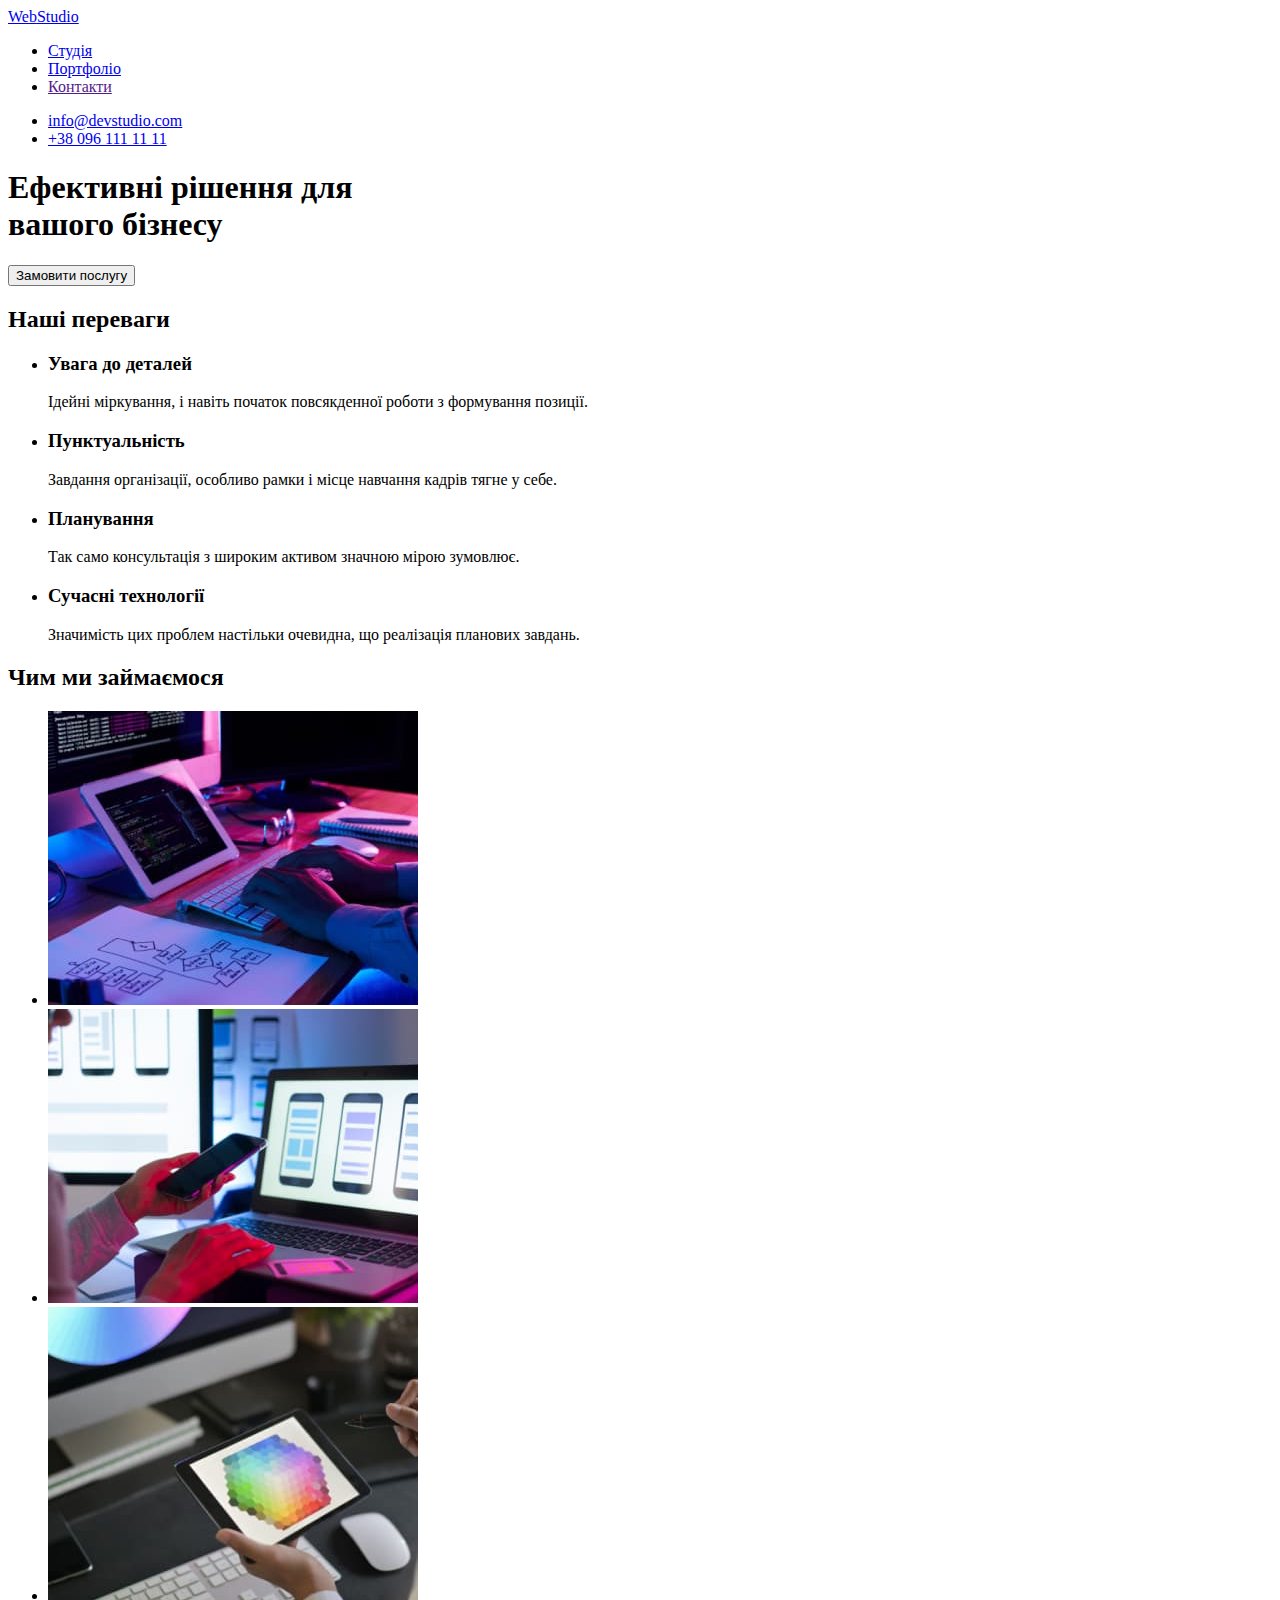
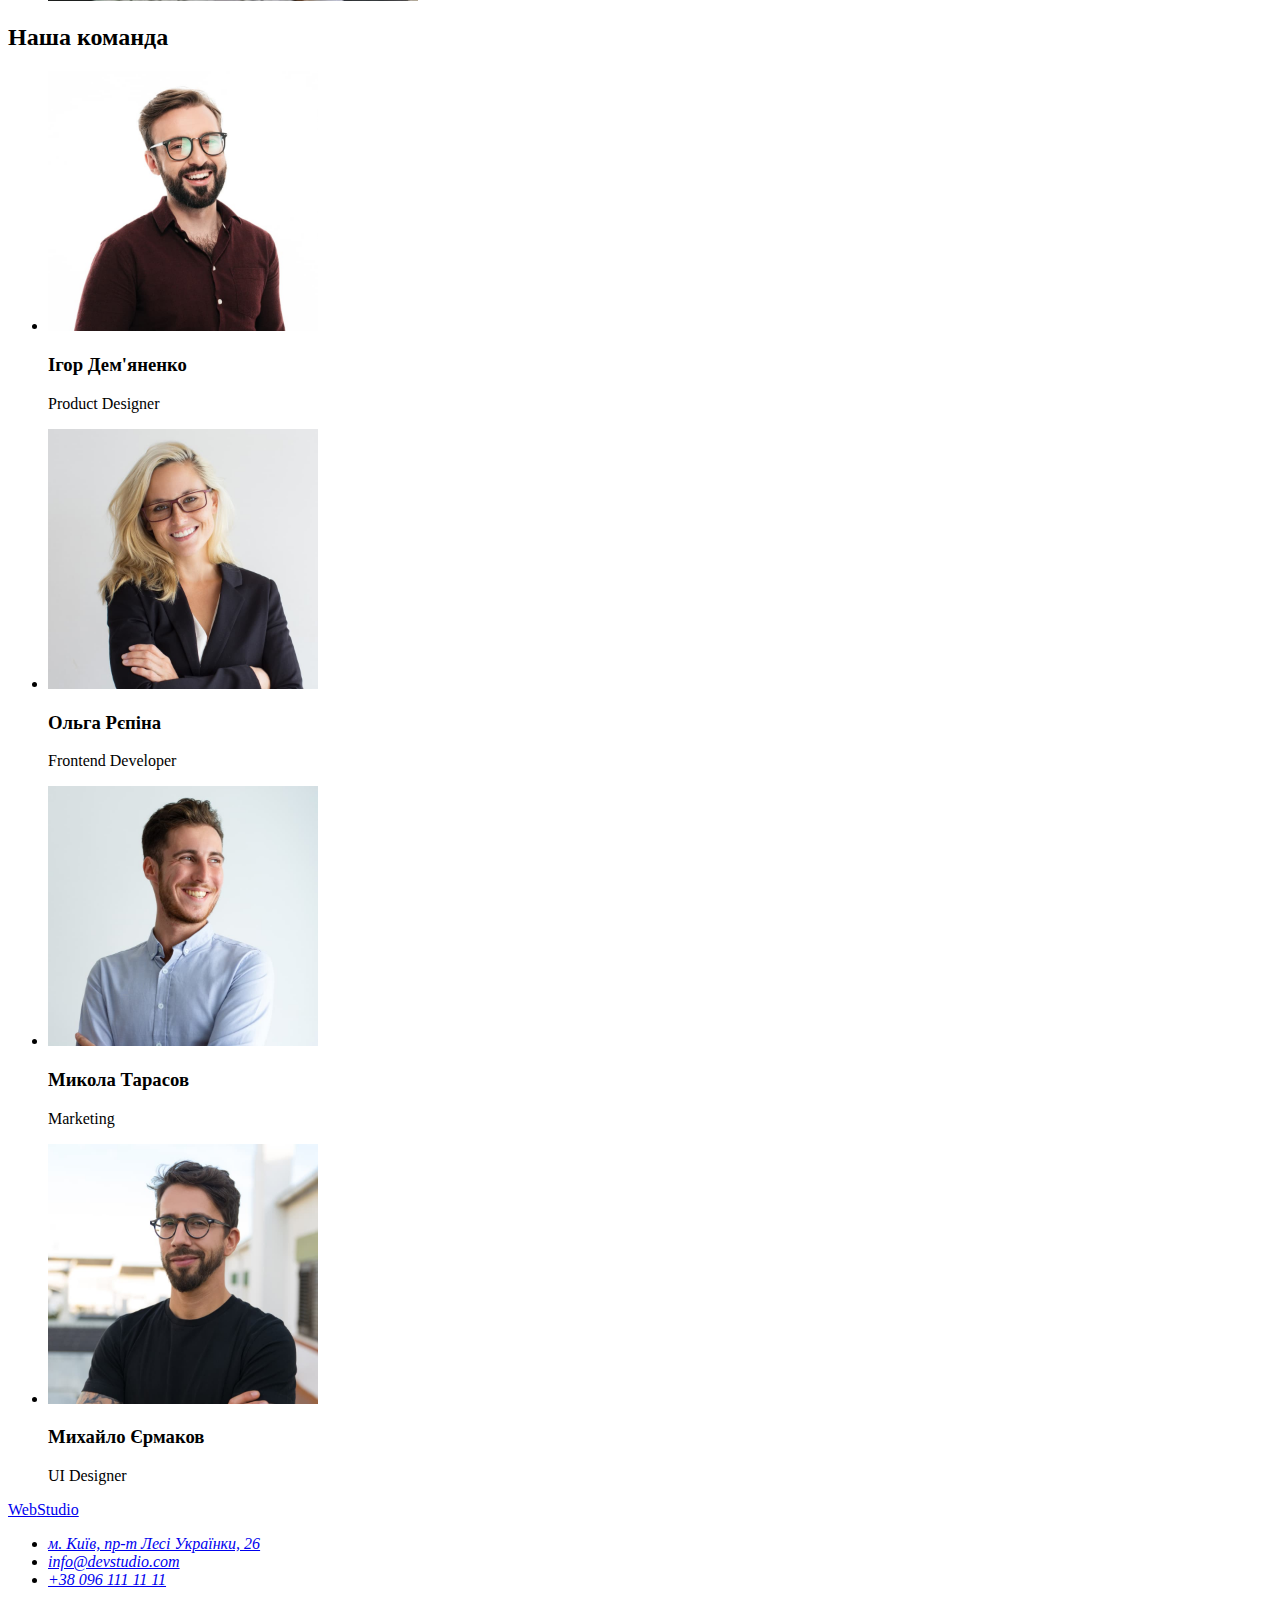
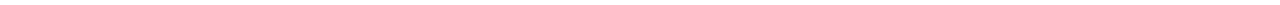
==== index.html @ 7ea52c3f "додає розмір фото, спан у логотип і виправляє коментарі" ====
<!DOCTYPE html>
<html lang="uk">
  <head>
    <meta charset="UTF-8" />
    <meta http-equiv="X-UA-Compatible" content="IE=edge" />
    <meta name="viewport" content="width=, initial-scale=1.0" />
    <title>&#13277;Вебстудія</title>
    <link rel="preconnect" href="https://fonts.googleapis.com" />
    <link rel="preconnect" href="https://fonts.gstatic.com" crossorigin />
    <link
      href="https://fonts.googleapis.com/css2?family=Raleway:wght@700&family=Roboto:wght@400;500;700;900&display=swap"
      rel="stylesheet"
    />
    <link rel="stylesheet" href="./css/styles.css" />
  </head>

  <body>
    <!----------  Шапка сайту  ---------->
    <header>
      <!----------  Навігація сайту  ---------->
      <nav>
        <a href="./index.htm"><span>Web</span>Studio</a>
        <ul>
          <li><a href="./index.html">Студія</a></li>
          <li><a href="./portfolio.html">Портфоліо</a></li>
          <li><a href="">Контакти</a></li>
        </ul>
      </nav>

      <!----------  Контактні дані  ---------->
      <ul>
        <li><a href="mailto:info@devstudio.com">info@devstudio.com</a></li>
        <li><a href="tel:+380961111111">+38 096 111 11 11</a></li>
      </ul>
    </header>

    <main>
      <!----------  Герой  ---------->
      <section>
        <h1>Ефективні рішення для<br />вашого бізнесу</h1>
        <button type="button">Замовити послугу</button>
      </section>

      <!----------  Переваги. Потім сховати заголовок h2  ---------->
      <section>
        <h2>Наші переваги</h2>
        <ul>
          <li>
            <h3>Увага до деталей</h3>
            <p>Ідейні міркування, і навіть початок повсякденної роботи з формування позиції.</p>
          </li>
          <li>
            <h3>Пунктуальність</h3>
            <p>Завдання організації, особливо рамки і місце навчання кадрів тягне у себе.</p>
          </li>
          <li>
            <h3>Планування</h3>
            <p>Так само консультація з широким активом значною мірою зумовлює.</p>
          </li>
          <li>
            <h3>Сучасні технології</h3>
            <p>Значимість цих проблем настільки очевидна, що реалізація планових завдань.</p>
          </li>
        </ul>
      </section>

      <!----------  Фото, чим займається компанія  ---------->
      <section>
        <h2>Чим ми займаємося</h2>
        <ul>
          <li>
            <img
              src="./images/box1.jpg"
              alt="Людина пише код за комп'ютером"
              width="370"
              height="294"
            />
          </li>
          <li>
            <img
              src="./images/box2.jpg"
              alt="Людина із працює за ноутбуком"
              width="370"
              height="294"
            />
          </li>
          <li>
            <img src="./images/box3.jpg" alt="Людина працює на планшеті" width="370" height="294" />
          </li>
        </ul>
      </section>

      <!----------  Інформація про співробітників  ---------->
      <section>
        <h2>Наша команда</h2>
        <ul>
          <li>
            <img src="./images/img1.jpg" alt="Співробітник 1" width="270" height="260" />
            <h3>Ігор Дем'яненко</h3>
            <p lang="en">Product Designer</p>
          </li>
          <li>
            <img src="./images/img2.jpg" alt="Співробітник 2" width="270" height="260" />
            <h3>Ольга Рєпіна</h3>
            <p lang="en">Frontend Developer</p>
          </li>
          <li>
            <img src="./images/img3.jpg" alt="Співробітник 3" width="270" height="260" />
            <h3>Микола Тарасов</h3>
            <p lang="en">Marketing</p>
          </li>
          <li>
            <img src="./images/img4.jpg" alt="Співробітник 4" width="270" height="260" />
            <h3>Михайло Єрмаков</h3>
            <p lang="en">UI Designer</p>
          </li>
        </ul>
      </section>
    </main>

    <!----------  Футер  ---------->
    <footer>
      <a href="./index.htm"><span>Web</span>Studio</a>
      <address>
        <ul>
          <li>
            <a
              href="https://goo.gl/maps/35YgeVR9TJthD9GP8"
              target="_blank"
              rel="noopener noreferrer nofollow"
              >м. Київ, пр-т Лесі Українки, 26</a
            >
          </li>
          <li><a href="mailto:info@devstudio.com">info@devstudio.com</a></li>
          <li><a href="tel:+380961111111">+38 096 111 11 11</a></li>
        </ul>
      </address>
    </footer>
  </body>
</html>
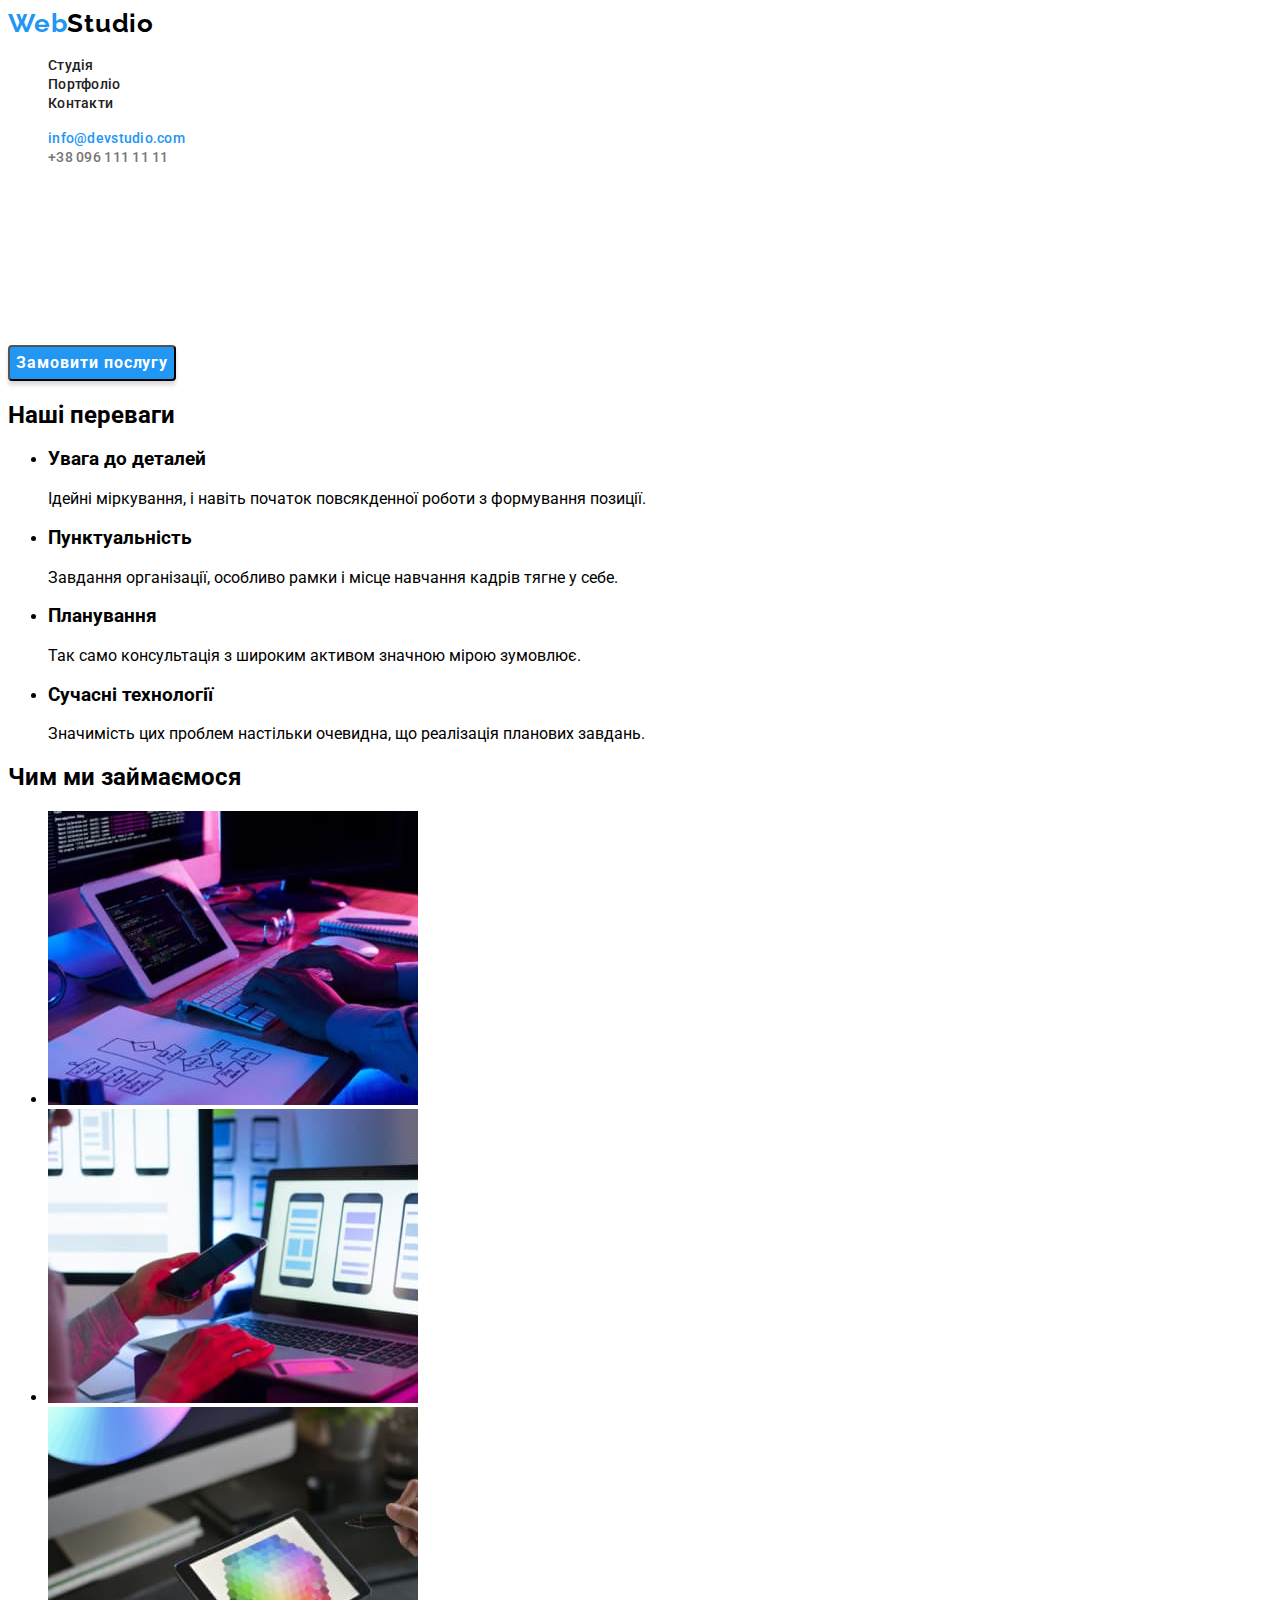
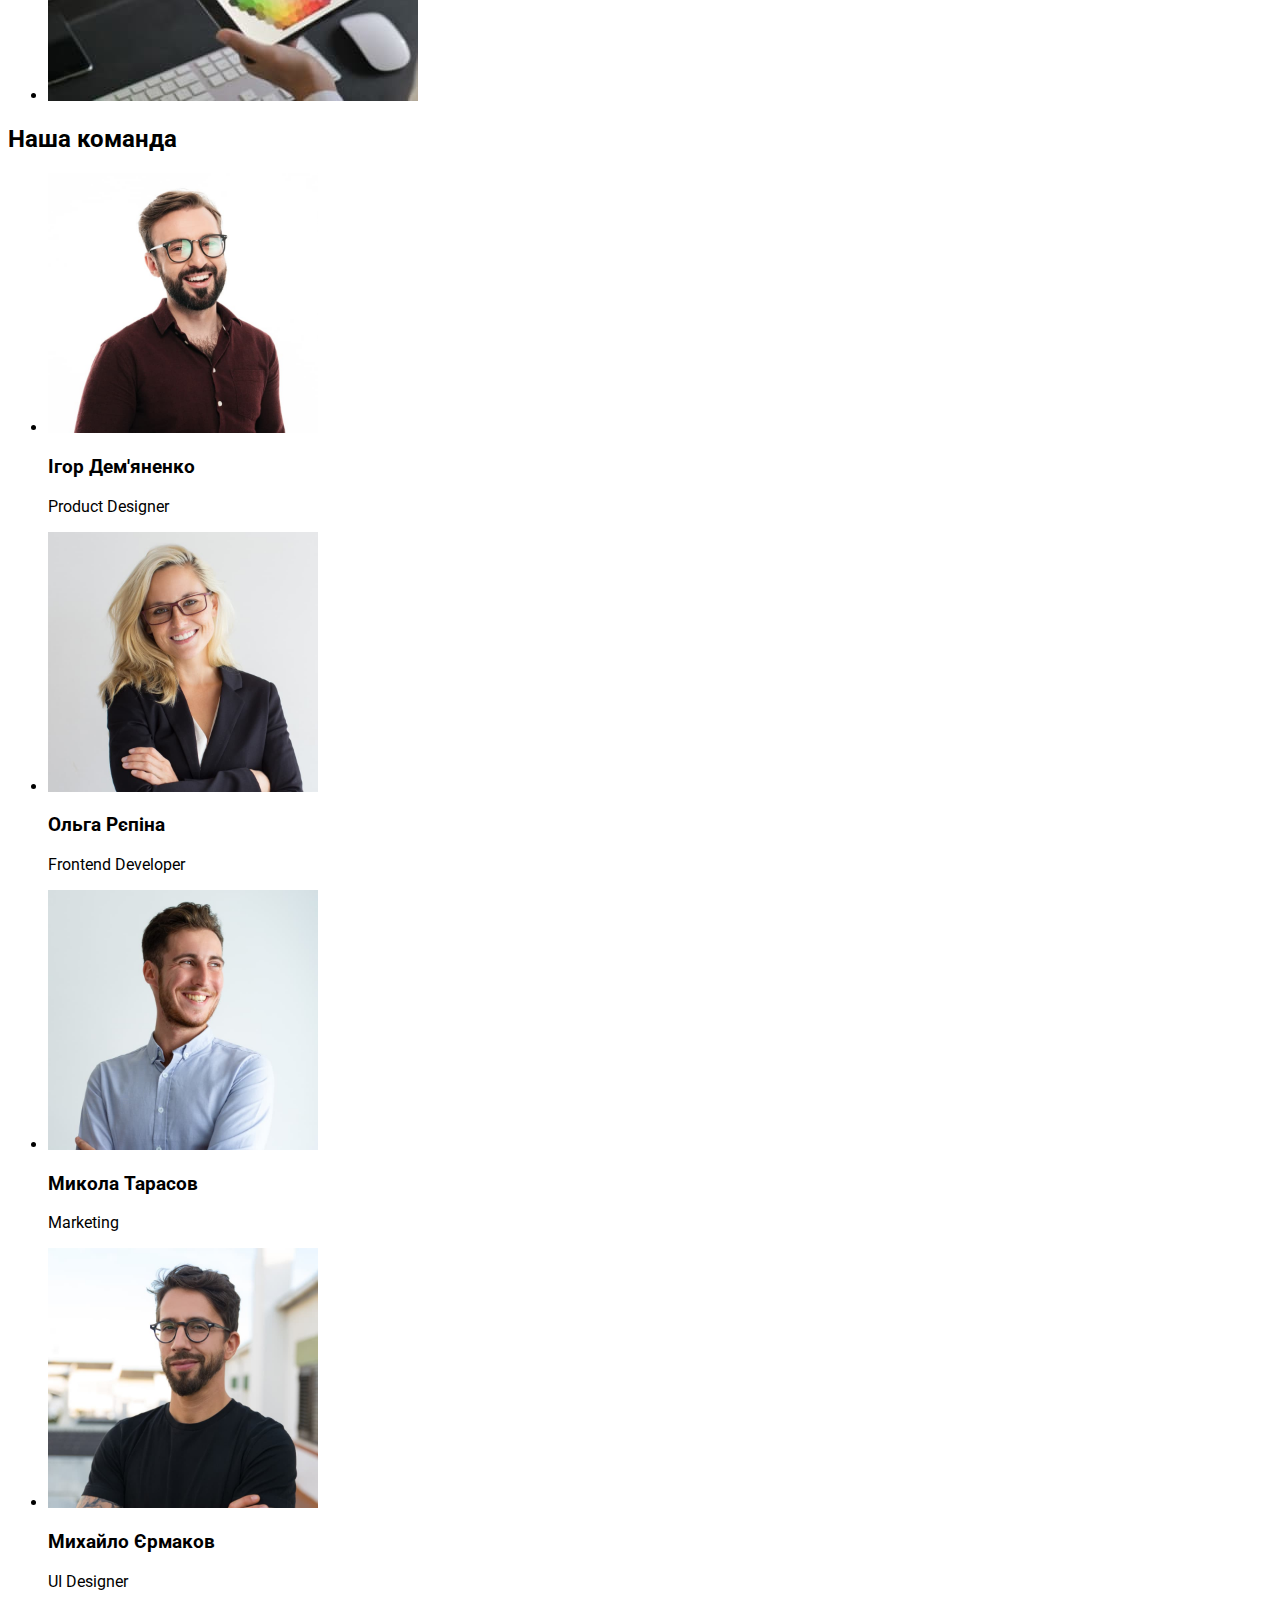
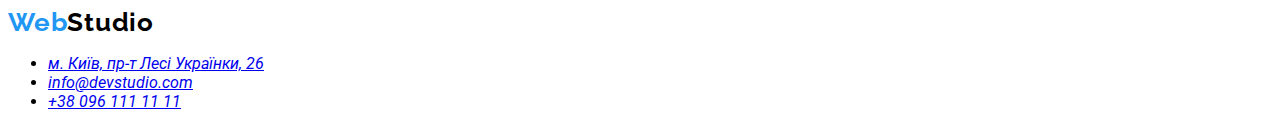
==== commit eab73648: "додає класи до html" ====
--- a/index.html
+++ b/index.html
@@ -5,136 +5,193 @@
     <meta http-equiv="X-UA-Compatible" content="IE=edge" />
     <meta name="viewport" content="width=, initial-scale=1.0" />
     <title>&#13277;Вебстудія</title>
+
     <link rel="preconnect" href="https://fonts.googleapis.com" />
     <link rel="preconnect" href="https://fonts.gstatic.com" crossorigin />
     <link
       href="https://fonts.googleapis.com/css2?family=Raleway:wght@700&family=Roboto:wght@400;500;700;900&display=swap"
       rel="stylesheet"
     />
+
     <link rel="stylesheet" href="./css/styles.css" />
   </head>
 
-  <body>
-    <!----------  Шапка сайту  ---------->
-    <header>
-      <!----------  Навігація сайту  ---------->
-      <nav>
-        <a href="./index.htm"><span>Web</span>Studio</a>
-        <ul>
-          <li><a href="./index.html">Студія</a></li>
-          <li><a href="./portfolio.html">Портфоліо</a></li>
-          <li><a href="">Контакти</a></li>
-        </ul>
-      </nav>
+<body class="site-body">
+  <!----------  Шапка сайту  ---------->
+  <header class="header">
+    <!----------  Навігація сайту  ---------->
+    <nav class="header-navigation">
+      <a class="header-logo link" href="./index.htm"
+        ><span class="header-logo-blue">Web</span>Studio</a
+      >
+      <ul class="header-list list">
+        <li class="header-item"><a class="header-link link" href="./index.html">Студія</a></li>
+        <li class="header-item">
+          <a class="header-link link" href="./portfolio.html">Портфоліо</a>
+        </li>
+        <li class="header-item"><a class="header-link link" href="">Контакти</a></li>
+      </ul>
+    </nav>
 
-      <!----------  Контактні дані  ---------->
-      <ul>
-        <li><a href="mailto:info@devstudio.com">info@devstudio.com</a></li>
-        <li><a href="tel:+380961111111">+38 096 111 11 11</a></li>
+    <!----------  Контактні дані  ---------->
+    <ul class="header-contacts list">
+      <li>
+        <a class="header-mail link" href="mailto:info@devstudio.com">info@devstudio.com</a>
+      </li>
+      <li>
+        <a class="header-tel link" href="tel:+380961111111">+38 096 111 11 11</a>
+      </li>
+    </ul>
+  </header>
+
+  <main>
+    <!----------  Герой  ---------->
+    <section class="hero">
+      <h1 class="hero-title">Ефективні рішення для<br />вашого бізнесу</h1>
+      <button class="hero-btn" type="button">Замовити послугу</button>
+    </section>
+
+    <!----------  Переваги. Потім сховати заголовок h2  ---------->
+    <section class="benefits">
+      <h2 class="benefits-title">Наші переваги</h2>
+      <ul class="benefits-list">
+        <li class="benefits-item">
+          <h3 class="benefits-item-title">Увага до деталей</h3>
+          <p class="benefits-item-after-title">
+            Ідейні міркування, і навіть початок повсякденної роботи з формування позиції.
+          </p>
+        </li>
+        <li class="benefits-item">
+          <h3 class="benefits-item-title">Пунктуальність</h3>
+          <p class="benefits-item-after-title">
+            Завдання організації, особливо рамки і місце навчання кадрів тягне у себе.
+          </p>
+        </li>
+        <li class="benefits-item">
+          <h3 class="benefits-item-title">Планування</h3>
+          <p class="benefits-item-after-title">
+            Так само консультація з широким активом значною мірою зумовлює.
+          </p>
+        </li>
+        <li class="benefits-item">
+          <h3 class="benefits-item-title">Сучасні технології</h3>
+          <p class="benefits-item-after-title">
+            Значимість цих проблем настільки очевидна, що реалізація планових завдань.
+          </p>
+        </li>
       </ul>
-    </header>
+    </section>
 
-    <main>
-      <!----------  Герой  ---------->
-      <section>
-        <h1>Ефективні рішення для<br />вашого бізнесу</h1>
-        <button type="button">Замовити послугу</button>
-      </section>
+    <!----------  Фото, чим займається компанія  ---------->
+    <section class="activity-photo">
+      <h2 class="activity-title">Чим ми займаємося</h2>
+      <ul class="activity-list">
+        <li class="activity-item">
+          <img
+            class="activity-photo-image"
+            src="./images/box1.jpg"
+            alt="Людина пише код за комп'ютером"
+            width="370"
+            height="294"
+          />
+        </li>
+        <li class="activity-item">
+          <img
+            class="activity-photo-image"
+            src="./images/box2.jpg"
+            alt="Людина із працює за ноутбуком"
+            width="370"
+            height="294"
+          />
+        </li>
+        <li class="activity-item">
+          <img
+            class="activity-photo-image"
+            src="./images/box3.jpg"
+            alt="Людина працює на планшеті"
+            width="370"
+            height="294"
+          />
+        </li>
+      </ul>
+    </section>
 
-      <!----------  Переваги. Потім сховати заголовок h2  ---------->
-      <section>
-        <h2>Наші переваги</h2>
-        <ul>
-          <li>
-            <h3>Увага до деталей</h3>
-            <p>Ідейні міркування, і навіть початок повсякденної роботи з формування позиції.</p>
-          </li>
-          <li>
-            <h3>Пунктуальність</h3>
-            <p>Завдання організації, особливо рамки і місце навчання кадрів тягне у себе.</p>
-          </li>
-          <li>
-            <h3>Планування</h3>
-            <p>Так само консультація з широким активом значною мірою зумовлює.</p>
-          </li>
-          <li>
-            <h3>Сучасні технології</h3>
-            <p>Значимість цих проблем настільки очевидна, що реалізація планових завдань.</p>
-          </li>
-        </ul>
-      </section>
+    <!----------  Інформація про співробітників  ---------->
+    <section class="employees">
+      <h2 class="employees-title">Наша команда</h2>
+      <ul class="employees-list">
+        <li class="employees-item">
+          <img
+            class="employees-photo"
+            src="./images/img1.jpg"
+            alt="Співробітник 1"
+            width="270"
+            height="260"
+          />
+          <h3 class="employees-name">Ігор Дем'яненко</h3>
+          <p class="employees-position" lang="en">Product Designer</p>
+        </li>
+        <li class="employees-item">
+          <img
+            class="employees-photo"
+            src="./images/img2.jpg"
+            alt="Співробітник 2"
+            width="270"
+            height="260"
+          />
+          <h3 class="employees-name">Ольга Рєпіна</h3>
+          <p class="employees-position" lang="en">Frontend Developer</p>
+        </li>
+        <li class="employees-item">
+          <img
+            class="employees-photo"
+            src="./images/img3.jpg"
+            alt="Співробітник 3"
+            width="270"
+            height="260"
+          />
+          <h3 class="employees-name">Микола Тарасов</h3>
+          <p class="employees-position" lang="en">Marketing</p>
+        </li>
+        <li class="employees-item">
+          <img
+            class="employees-photo"
+            src="./images/img4.jpg"
+            alt="Співробітник 4"
+            width="270"
+            height="260"
+          />
+          <h3 class="employees-name">Михайло Єрмаков</h3>
+          <p class="employees-position" lang="en">UI Designer</p>
+        </li>
+      </ul>
+    </section>
+  </main>
 
-      <!----------  Фото, чим займається компанія  ---------->
-      <section>
-        <h2>Чим ми займаємося</h2>
-        <ul>
-          <li>
-            <img
-              src="./images/box1.jpg"
-              alt="Людина пише код за комп'ютером"
-              width="370"
-              height="294"
-            />
-          </li>
-          <li>
-            <img
-              src="./images/box2.jpg"
-              alt="Людина із працює за ноутбуком"
-              width="370"
-              height="294"
-            />
-          </li>
-          <li>
-            <img src="./images/box3.jpg" alt="Людина працює на планшеті" width="370" height="294" />
-          </li>
-        </ul>
-      </section>
-
-      <!----------  Інформація про співробітників  ---------->
-      <section>
-        <h2>Наша команда</h2>
-        <ul>
-          <li>
-            <img src="./images/img1.jpg" alt="Співробітник 1" width="270" height="260" />
-            <h3>Ігор Дем'яненко</h3>
-            <p lang="en">Product Designer</p>
-          </li>
-          <li>
-            <img src="./images/img2.jpg" alt="Співробітник 2" width="270" height="260" />
-            <h3>Ольга Рєпіна</h3>
-            <p lang="en">Frontend Developer</p>
-          </li>
-          <li>
-            <img src="./images/img3.jpg" alt="Співробітник 3" width="270" height="260" />
-            <h3>Микола Тарасов</h3>
-            <p lang="en">Marketing</p>
-          </li>
-          <li>
-            <img src="./images/img4.jpg" alt="Співробітник 4" width="270" height="260" />
-            <h3>Михайло Єрмаков</h3>
-            <p lang="en">UI Designer</p>
-          </li>
-        </ul>
-      </section>
-    </main>
-
-    <!----------  Футер  ---------->
-    <footer>
-      <a href="./index.htm"><span>Web</span>Studio</a>
-      <address>
-        <ul>
-          <li>
-            <a
-              href="https://goo.gl/maps/35YgeVR9TJthD9GP8"
-              target="_blank"
-              rel="noopener noreferrer nofollow"
-              >м. Київ, пр-т Лесі Українки, 26</a
-            >
-          </li>
-          <li><a href="mailto:info@devstudio.com">info@devstudio.com</a></li>
-          <li><a href="tel:+380961111111">+38 096 111 11 11</a></li>
-        </ul>
-      </address>
-    </footer>
+  <!----------  Футер  ---------->
+  <footer class="footer">
+    <a class="header-logo link" href="./index.htm"
+      ><span class="header-logo-blue">Web</span>Studio</a
+    >
+    <address class="address">
+      <ul class="address-list">
+        <li class="address-item">
+          <a
+            class="address-location"
+            href="https://goo.gl/maps/35YgeVR9TJthD9GP8"
+            target="_blank"
+            rel="noopener noreferrer nofollow"
+            >м. Київ, пр-т Лесі Українки, 26</a
+          >
+        </li>
+        <li class="address-item">
+          <a class="footer-mail-link" href="mailto:info@devstudio.com">info@devstudio.com</a>
+        </li>
+        <li class="address-item">
+          <a class="footer-tel-link" href="tel:+380961111111">+38 096 111 11 11</a>
+        </li>
+      </ul>
+    </address>
+  </footer>
   </body>
 </html>
--- a/css/styles.css
+++ b/css/styles.css
@@ -0,0 +1,88 @@
+body {
+  font-family: 'Roboto', sans-serif;
+  background-color: #ffffff;
+}
+
+/*Прибирає крапки в li*/
+.list {
+  list-style: none;
+}
+
+/*Прибирає підкреслення посилань*/
+.link {
+  text-decoration: none;
+}
+
+/* ------------ HEADER ------------  */
+
+.header {
+  background-color: #ffffff;
+}
+
+.header-logo {
+  font-family: 'Raleway';
+  font-style: normal;
+  font-weight: 700;
+  font-size: 26px;
+  line-height: 1.19;
+  letter-spacing: 0.03em;
+  color: #000000;
+}
+
+.header-logo-blue {
+  color: #2196f3;
+}
+
+.header-link {
+  font-weight: 500;
+  font-size: 14px;
+  line-height: 1.14;
+  letter-spacing: 0.02em;
+  color: #212121;
+}
+
+.header-mail {
+  font-weight: 500;
+  font-size: 14px;
+  line-height: 1.14;
+  letter-spacing: 0.02em;
+  color: #2196f3;
+}
+
+.header-tel {
+  font-weight: 500;
+  font-size: 14px;
+  line-height: 1.14;
+  letter-spacing: 0.02em;
+  color: #757575;
+}
+
+/* ------------ HERO ------------  */
+
+.hero {
+}
+
+.hero-title {
+  font-weight: 900;
+  font-size: 44px;
+  line-height: 1.36;
+  text-align: center;
+  letter-spacing: 0.06em;
+  text-transform: uppercase;
+  color: #ffffff;
+}
+
+.hero-btn {
+  font-family: inherit;
+  font-weight: 700;
+  font-size: 16px;
+  line-height: 1.88;
+  display: flex;
+  align-items: center;
+  text-align: center;
+  letter-spacing: 0.06em;
+  color: #ffffff;
+  background: #2196f3;
+  box-shadow: 0px 4px 4px rgba(0, 0, 0, 0.15);
+  border-radius: 4px;
+}
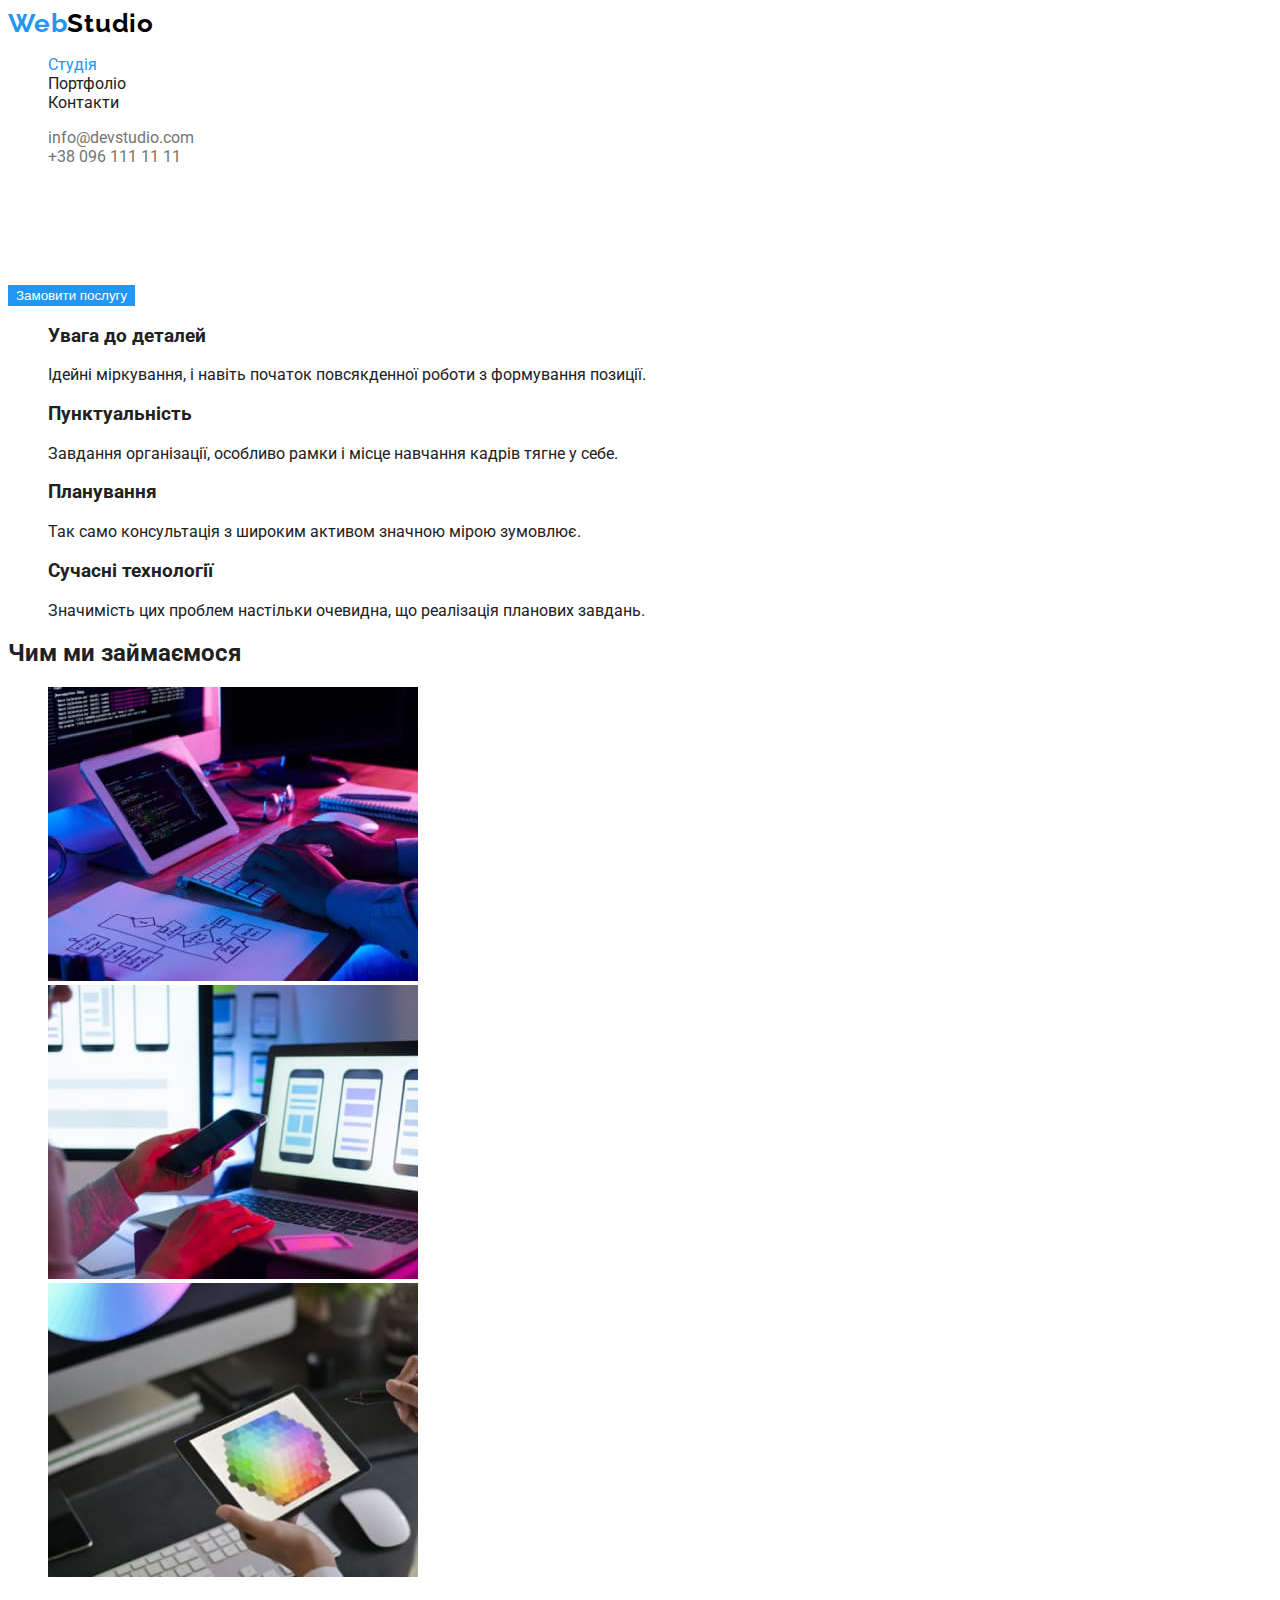
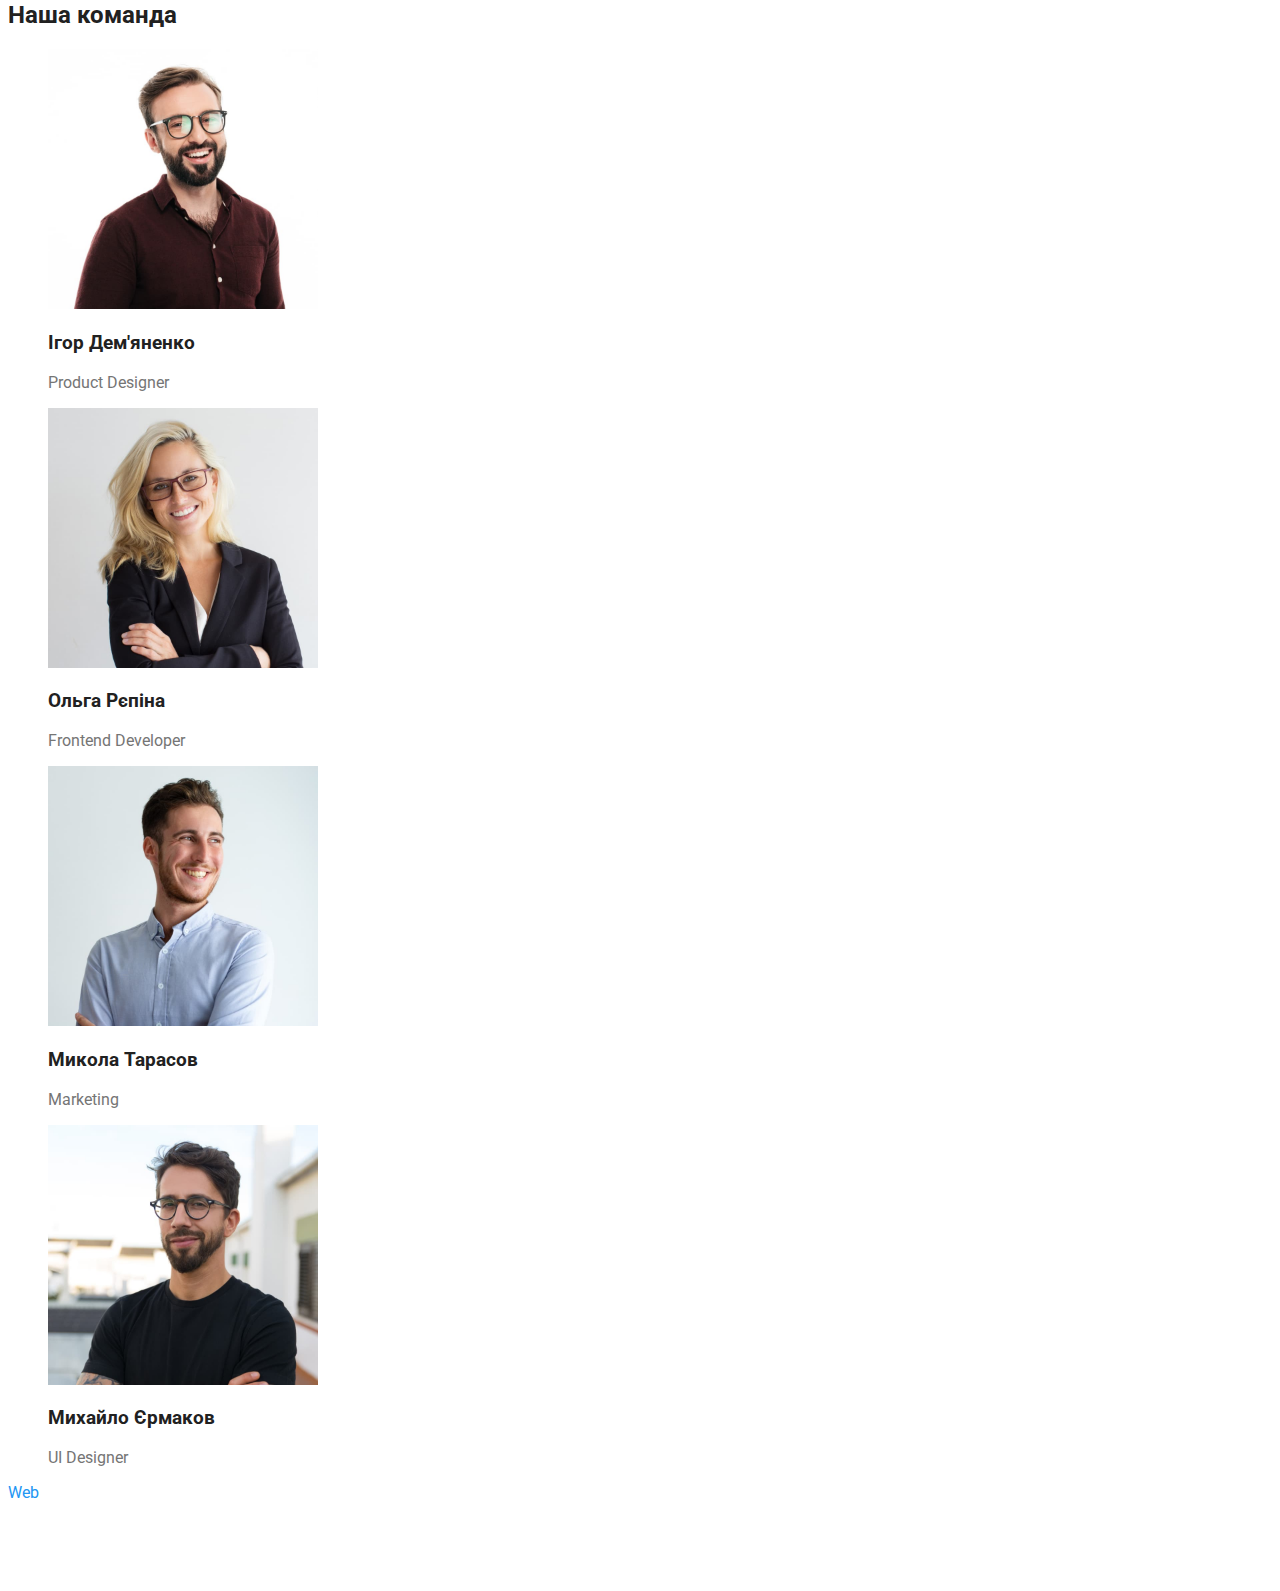
==== commit 60f7b2f4: "додає оформлення кольору" ====
--- a/index.html
+++ b/index.html
@@ -9,189 +9,157 @@
     <link rel="preconnect" href="https://fonts.googleapis.com" />
     <link rel="preconnect" href="https://fonts.gstatic.com" crossorigin />
     <link
-      href="https://fonts.googleapis.com/css2?family=Raleway:wght@700&family=Roboto:wght@400;500;700;900&display=swap"
+      href="https://fonts.googleapis.com/css2?family=Oleo+Script&family=Raleway:wght@700&family=Roboto:wght@400;500;700;900&display=swap"
       rel="stylesheet"
     />
 
     <link rel="stylesheet" href="./css/styles.css" />
   </head>
 
-<body class="site-body">
-  <!----------  Шапка сайту  ---------->
-  <header class="header">
-    <!----------  Навігація сайту  ---------->
-    <nav class="header-navigation">
-      <a class="header-logo link" href="./index.htm"
-        ><span class="header-logo-blue">Web</span>Studio</a
-      >
-      <ul class="header-list list">
-        <li class="header-item"><a class="header-link link" href="./index.html">Студія</a></li>
-        <li class="header-item">
-          <a class="header-link link" href="./portfolio.html">Портфоліо</a>
+  <body class="site-body">
+    <!----------  Шапка сайту  ---------->
+    <header class="header">
+      <!----------  Навігація сайту  ---------->
+      <nav class="header-navigation">
+        <a class="header-logo link" href="./index.html"
+          ><span class="logo-accent">Web</span>Studio</a
+        >
+        <ul class="header-list list">
+          <li><a class="header-link link current" href="./index.html">Студія</a></li>
+          <li>
+            <a class="header-link link" href="./portfolio.html">Портфоліо</a>
+          </li>
+          <li><a class="header-link link" href="">Контакти</a></li>
+        </ul>
+      </nav>
+
+      <!----------  Контактні дані  ---------->
+      <ul class="list">
+        <li class="contact-list">
+          <a class="header-mail link" href="mailto:info@devstudio.com">info@devstudio.com</a>
         </li>
-        <li class="header-item"><a class="header-link link" href="">Контакти</a></li>
-      </ul>
-    </nav>
-
-    <!----------  Контактні дані  ---------->
-    <ul class="header-contacts list">
-      <li>
-        <a class="header-mail link" href="mailto:info@devstudio.com">info@devstudio.com</a>
-      </li>
-      <li>
-        <a class="header-tel link" href="tel:+380961111111">+38 096 111 11 11</a>
-      </li>
-    </ul>
-  </header>
-
-  <main>
-    <!----------  Герой  ---------->
-    <section class="hero">
-      <h1 class="hero-title">Ефективні рішення для<br />вашого бізнесу</h1>
-      <button class="hero-btn" type="button">Замовити послугу</button>
-    </section>
-
-    <!----------  Переваги. Потім сховати заголовок h2  ---------->
-    <section class="benefits">
-      <h2 class="benefits-title">Наші переваги</h2>
-      <ul class="benefits-list">
-        <li class="benefits-item">
-          <h3 class="benefits-item-title">Увага до деталей</h3>
-          <p class="benefits-item-after-title">
-            Ідейні міркування, і навіть початок повсякденної роботи з формування позиції.
-          </p>
-        </li>
-        <li class="benefits-item">
-          <h3 class="benefits-item-title">Пунктуальність</h3>
-          <p class="benefits-item-after-title">
-            Завдання організації, особливо рамки і місце навчання кадрів тягне у себе.
-          </p>
-        </li>
-        <li class="benefits-item">
-          <h3 class="benefits-item-title">Планування</h3>
-          <p class="benefits-item-after-title">
-            Так само консультація з широким активом значною мірою зумовлює.
-          </p>
-        </li>
-        <li class="benefits-item">
-          <h3 class="benefits-item-title">Сучасні технології</h3>
-          <p class="benefits-item-after-title">
-            Значимість цих проблем настільки очевидна, що реалізація планових завдань.
-          </p>
+        <li class="contact-list">
+          <a class="header-tel link" href="tel:+380961111111">+38 096 111 11 11</a>
         </li>
       </ul>
-    </section>
+    </header>
 
-    <!----------  Фото, чим займається компанія  ---------->
-    <section class="activity-photo">
-      <h2 class="activity-title">Чим ми займаємося</h2>
-      <ul class="activity-list">
-        <li class="activity-item">
-          <img
-            class="activity-photo-image"
-            src="./images/box1.jpg"
-            alt="Людина пише код за комп'ютером"
-            width="370"
-            height="294"
-          />
-        </li>
-        <li class="activity-item">
-          <img
-            class="activity-photo-image"
-            src="./images/box2.jpg"
-            alt="Людина із працює за ноутбуком"
-            width="370"
-            height="294"
-          />
-        </li>
-        <li class="activity-item">
-          <img
-            class="activity-photo-image"
-            src="./images/box3.jpg"
-            alt="Людина працює на планшеті"
-            width="370"
-            height="294"
-          />
-        </li>
-      </ul>
-    </section>
+    <main>
+      <!----------  Герой  ---------->
+      <section class="hero">
+        <h1 class="hero-title">Ефективні рішення для<br />вашого бізнесу</h1>
+        <button class="button" type="button">Замовити послугу</button>
+      </section>
 
-    <!----------  Інформація про співробітників  ---------->
-    <section class="employees">
-      <h2 class="employees-title">Наша команда</h2>
-      <ul class="employees-list">
-        <li class="employees-item">
-          <img
-            class="employees-photo"
-            src="./images/img1.jpg"
-            alt="Співробітник 1"
-            width="270"
-            height="260"
-          />
-          <h3 class="employees-name">Ігор Дем'яненко</h3>
-          <p class="employees-position" lang="en">Product Designer</p>
-        </li>
-        <li class="employees-item">
-          <img
-            class="employees-photo"
-            src="./images/img2.jpg"
-            alt="Співробітник 2"
-            width="270"
-            height="260"
-          />
-          <h3 class="employees-name">Ольга Рєпіна</h3>
-          <p class="employees-position" lang="en">Frontend Developer</p>
-        </li>
-        <li class="employees-item">
-          <img
-            class="employees-photo"
-            src="./images/img3.jpg"
-            alt="Співробітник 3"
-            width="270"
-            height="260"
-          />
-          <h3 class="employees-name">Микола Тарасов</h3>
-          <p class="employees-position" lang="en">Marketing</p>
-        </li>
-        <li class="employees-item">
-          <img
-            class="employees-photo"
-            src="./images/img4.jpg"
-            alt="Співробітник 4"
-            width="270"
-            height="260"
-          />
-          <h3 class="employees-name">Михайло Єрмаков</h3>
-          <p class="employees-position" lang="en">UI Designer</p>
-        </li>
-      </ul>
-    </section>
-  </main>
+      <!----------  Переваги. Потім сховати заголовок h2  ---------->
+      <section class="section">
+        <h2 class="section-title visually-hidden">Наші переваги</h2>
+        <ul class="benefits-list list">
+          <li>
+            <h3 class="benefits-title">Увага до деталей</h3>
+            <p class="benefits-item-after-title">
+              Ідейні міркування, і навіть початок повсякденної роботи з формування позиції.
+            </p>
+          </li>
+          <li>
+            <h3 class="benefits-title">Пунктуальність</h3>
+            <p class="benefits-item-after-title">
+              Завдання організації, особливо рамки і місце навчання кадрів тягне у себе.
+            </p>
+          </li>
+          <li>
+            <h3 class="benefits-title">Планування</h3>
+            <p class="benefits-item-after-title">
+              Так само консультація з широким активом значною мірою зумовлює.
+            </p>
+          </li>
+          <li>
+            <h3 class="benefits-title">Сучасні технології</h3>
+            <p class="benefits-item-after-title">
+              Значимість цих проблем настільки очевидна, що реалізація планових завдань.
+            </p>
+          </li>
+        </ul>
+      </section>
 
-  <!----------  Футер  ---------->
-  <footer class="footer">
-    <a class="header-logo link" href="./index.htm"
-      ><span class="header-logo-blue">Web</span>Studio</a
-    >
-    <address class="address">
-      <ul class="address-list">
-        <li class="address-item">
-          <a
-            class="address-location"
-            href="https://goo.gl/maps/35YgeVR9TJthD9GP8"
-            target="_blank"
-            rel="noopener noreferrer nofollow"
-            >м. Київ, пр-т Лесі Українки, 26</a
-          >
-        </li>
-        <li class="address-item">
-          <a class="footer-mail-link" href="mailto:info@devstudio.com">info@devstudio.com</a>
-        </li>
-        <li class="address-item">
-          <a class="footer-tel-link" href="tel:+380961111111">+38 096 111 11 11</a>
-        </li>
-      </ul>
-    </address>
-  </footer>
+      <!----------  Фото, чим займається компанія  ---------->
+      <section class="section">
+        <h2 class="section-title">Чим ми займаємося</h2>
+        <ul class="list">
+          <li>
+            <img
+              src="./images/box1.jpg"
+              alt="Людина пише код за комп'ютером"
+              width="370"
+              height="294"
+            />
+          </li>
+          <li>
+            <img
+              src="./images/box2.jpg"
+              alt="Людина із працює за ноутбуком"
+              width="370"
+              height="294"
+            />
+          </li>
+          <li>
+            <img src="./images/box3.jpg" alt="Людина працює на планшеті" width="370" height="294" />
+          </li>
+        </ul>
+      </section>
+
+      <!----------  Інформація про співробітників  ---------->
+      <section class="section">
+        <h2 class="section-title">Наша команда</h2>
+        <ul class="list">
+          <li>
+            <img src="./images/img1.jpg" alt="Співробітник 1" width="270" height="260" />
+            <h3 class="employees-name">Ігор Дем'яненко</h3>
+            <p class="specification" lang="en">Product Designer</p>
+          </li>
+          <li>
+            <img src="./images/img2.jpg" alt="Співробітник 2" width="270" height="260" />
+            <h3 class="employees-name">Ольга Рєпіна</h3>
+            <p class="specification" lang="en">Frontend Developer</p>
+          </li>
+          <li>
+            <img src="./images/img3.jpg" alt="Співробітник 3" width="270" height="260" />
+            <h3 class="employees-name">Микола Тарасов</h3>
+            <p class="specification" lang="en">Marketing</p>
+          </li>
+          <li>
+            <img src="./images/img4.jpg" alt="Співробітник 4" width="270" height="260" />
+            <h3 class="employees-name">Михайло Єрмаков</h3>
+            <p class="specification" lang="en">UI Designer</p>
+          </li>
+        </ul>
+      </section>
+    </main>
+
+    <!----------  Футер  ---------->
+    <footer class="footer">
+      <a class="header-logo-white link" href="./index.htm"
+        ><span class="logo-accent">Web</span>Studio</a
+      >
+      <address class="address">
+        <ul class="address-list list">
+          <li>
+            <a
+              class="address-location link"
+              href="https://goo.gl/maps/35YgeVR9TJthD9GP8"
+              target="_blank"
+              rel="noopener noreferrer nofollow"
+              >м. Київ, пр-т Лесі Українки, 26</a
+            >
+          </li>
+          <li>
+            <a class="footer-mail link" href="mailto:info@devstudio.com">info@devstudio.com</a>
+          </li>
+          <li>
+            <a class="footer-tel link" href="tel:+380961111111">+38 096 111 11 11</a>
+          </li>
+        </ul>
+      </address>
+    </footer>
   </body>
 </html>
--- a/css/styles.css
+++ b/css/styles.css
@@ -1,6 +1,20 @@
-body {
+/* білий color: #FFFFFF; */
+/* фон герою background: #2F303A; */
+/* фон наша команда background: #F5F4FA; */
+
+:root {
+  --primary-text-color: #757575;
+  --title-text-color: #212121;
+  --accent-color: #2196f3;
+  --secondary-accent-color: #ffffff;
+  --hero-bg-color:#2F303A;
+  --secondary-bg-color: #F5F4FA;
+}
+
+.site-body {
   font-family: 'Roboto', sans-serif;
-  background-color: #ffffff;
+  background-color: var(--secondary-accent-color);
+  color: var(--title-text-color);
 }
 
 /*Прибирає крапки в li*/
@@ -13,10 +27,10 @@
   text-decoration: none;
 }
 
-/* ------------ HEADER ------------  */
+/* ------------ Хедер ------------  */
 
 .header {
-  background-color: #ffffff;
+  background-color: inherit;
 }
 
 .header-logo {
@@ -29,11 +43,120 @@
   color: #000000;
 }
 
-.header-logo-blue {
-  color: #2196f3;
+.logo-accent {
+  color: var(--accent-color);
 }
 
-.header-link {
+.header-logo:hover,
+.header-logo:focus {
+  color: var(--accent-color);
+}
+
+.header-list .header-link.current {
+  color: var(--accent-color)
+}
+
+.header-list .header-link {
+  color: var(--title-text-color);
+}
+
+
+.header-list .header-link:hover,
+.header-list .header-link:focus {
+  color: var(--accent-color);
+}
+
+.contact-list .header-mail,
+.header-tel {
+  color: var(--primary-text-color);
+}
+
+.contact-list .header-mail:hover,
+.contact-list .header-mail:focus,
+.contact-list .header-tel:hover,
+.contact-list .header-tel:focus {
+  color: var(--accent-color);
+}
+
+/* ------------ Герой ------------  */
+
+.hero-title {
+  color: var(--secondary-accent-color);
+}
+
+.button {
+  color: var(--secondary-accent-color);
+  background-color: var(--accent-color);
+  border-color: transparent;
+}
+
+/* ------------ Секція ------------  */
+
+.section-title {
+  color: var(--title-text-color);
+}
+
+/* ------------ Переваги ------------  */
+
+.benefits-list .benefits-title .employees-name .work {
+  color: var(--title-text-color);
+}
+
+.visually-hidden {
+  position: absolute;
+  white-space: nowrap;
+  width: 1px;
+  height: 1px;
+  overflow: hidden;
+  border: 0;
+  padding: 0;
+  clip: rect(0 0 0 0);
+  clip-path: inset(50%);
+  margin: -1px;
+}
+
+/* ----------Співробітники---------- */
+.specification {
+  color: var(--primary-text-color);
+}
+
+/* ----------Портфоліо----------*/
+
+.button.primary {
+color: var(--title-text-color);
+background-color: var(--secondary-bg-color);
+border-color: transparent;
+}
+
+.button.primary:hover,
+.button.primary:focus {
+  color: var(--secondary-accent-color);
+  background-color: var(--accent-color);
+}
+
+
+
+/* ----------Футер---------- */
+
+.header-logo-white {
+  color: var(--secondary-accent-color);
+}
+
+.address-list a {
+  color: var(--secondary-accent-color);
+}
+
+.address-list .address-location:hover,
+.address-list .address-location:focus,
+.address-list .footer-mail:hover,
+.address-list .footer-mail:focus,
+.address-list .footer-tel:hover,
+.address-list .footer-tel:focus {
+  color: var(--accent-color);
+  background-color: var(--hero-bg-color);
+}
+
+/* .header-link {
   font-weight: 500;
   font-size: 14px;
   line-height: 1.14;
@@ -55,14 +178,15 @@
   line-height: 1.14;
   letter-spacing: 0.02em;
   color: #757575;
-}
+} */
 
 /* ------------ HERO ------------  */
 
-.hero {
-}
+/* .hero {
+  background: #2f303a;
+} */
 
-.hero-title {
+/* .hero-title {
   font-weight: 900;
   font-size: 44px;
   line-height: 1.36;
@@ -72,17 +196,3 @@
   color: #ffffff;
 }
 
-.hero-btn {
-  font-family: inherit;
-  font-weight: 700;
-  font-size: 16px;
-  line-height: 1.88;
-  display: flex;
-  align-items: center;
-  text-align: center;
-  letter-spacing: 0.06em;
-  color: #ffffff;
-  background: #2196f3;
-  box-shadow: 0px 4px 4px rgba(0, 0, 0, 0.15);
-  border-radius: 4px;
-}
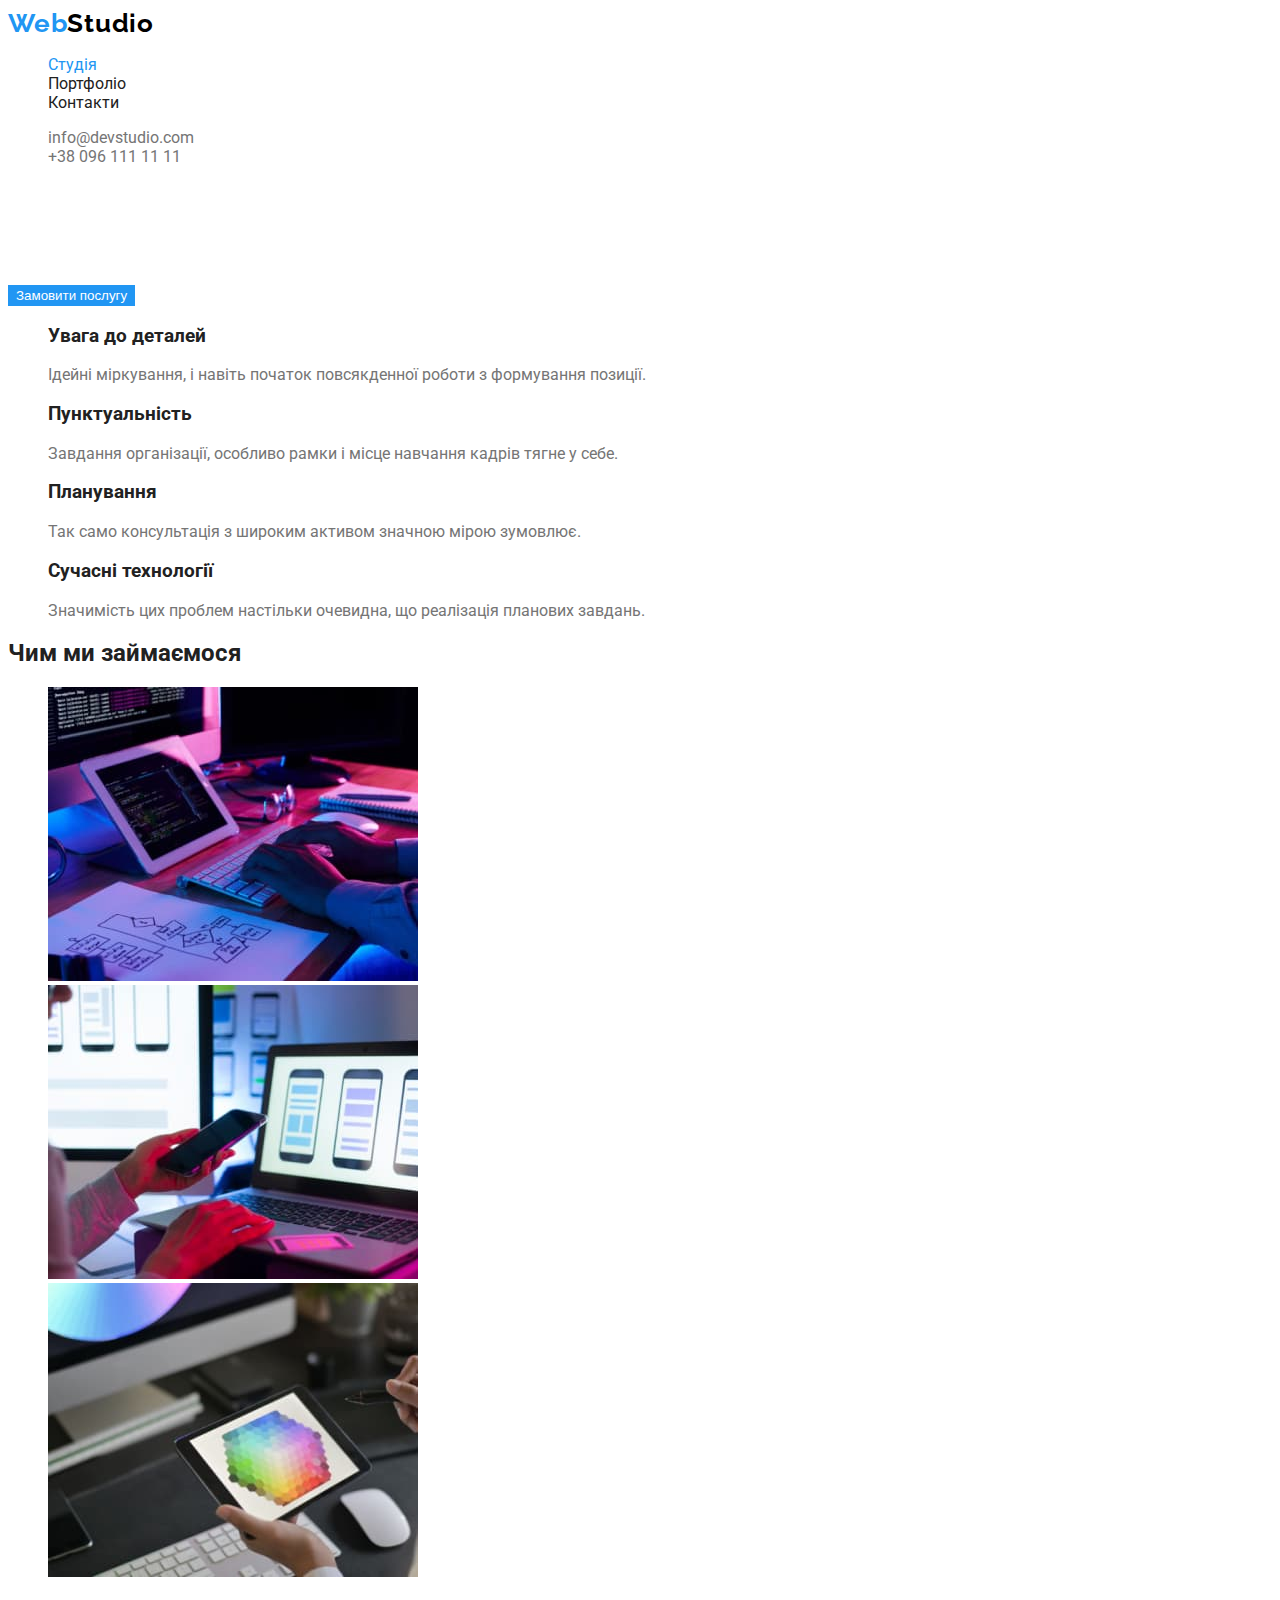
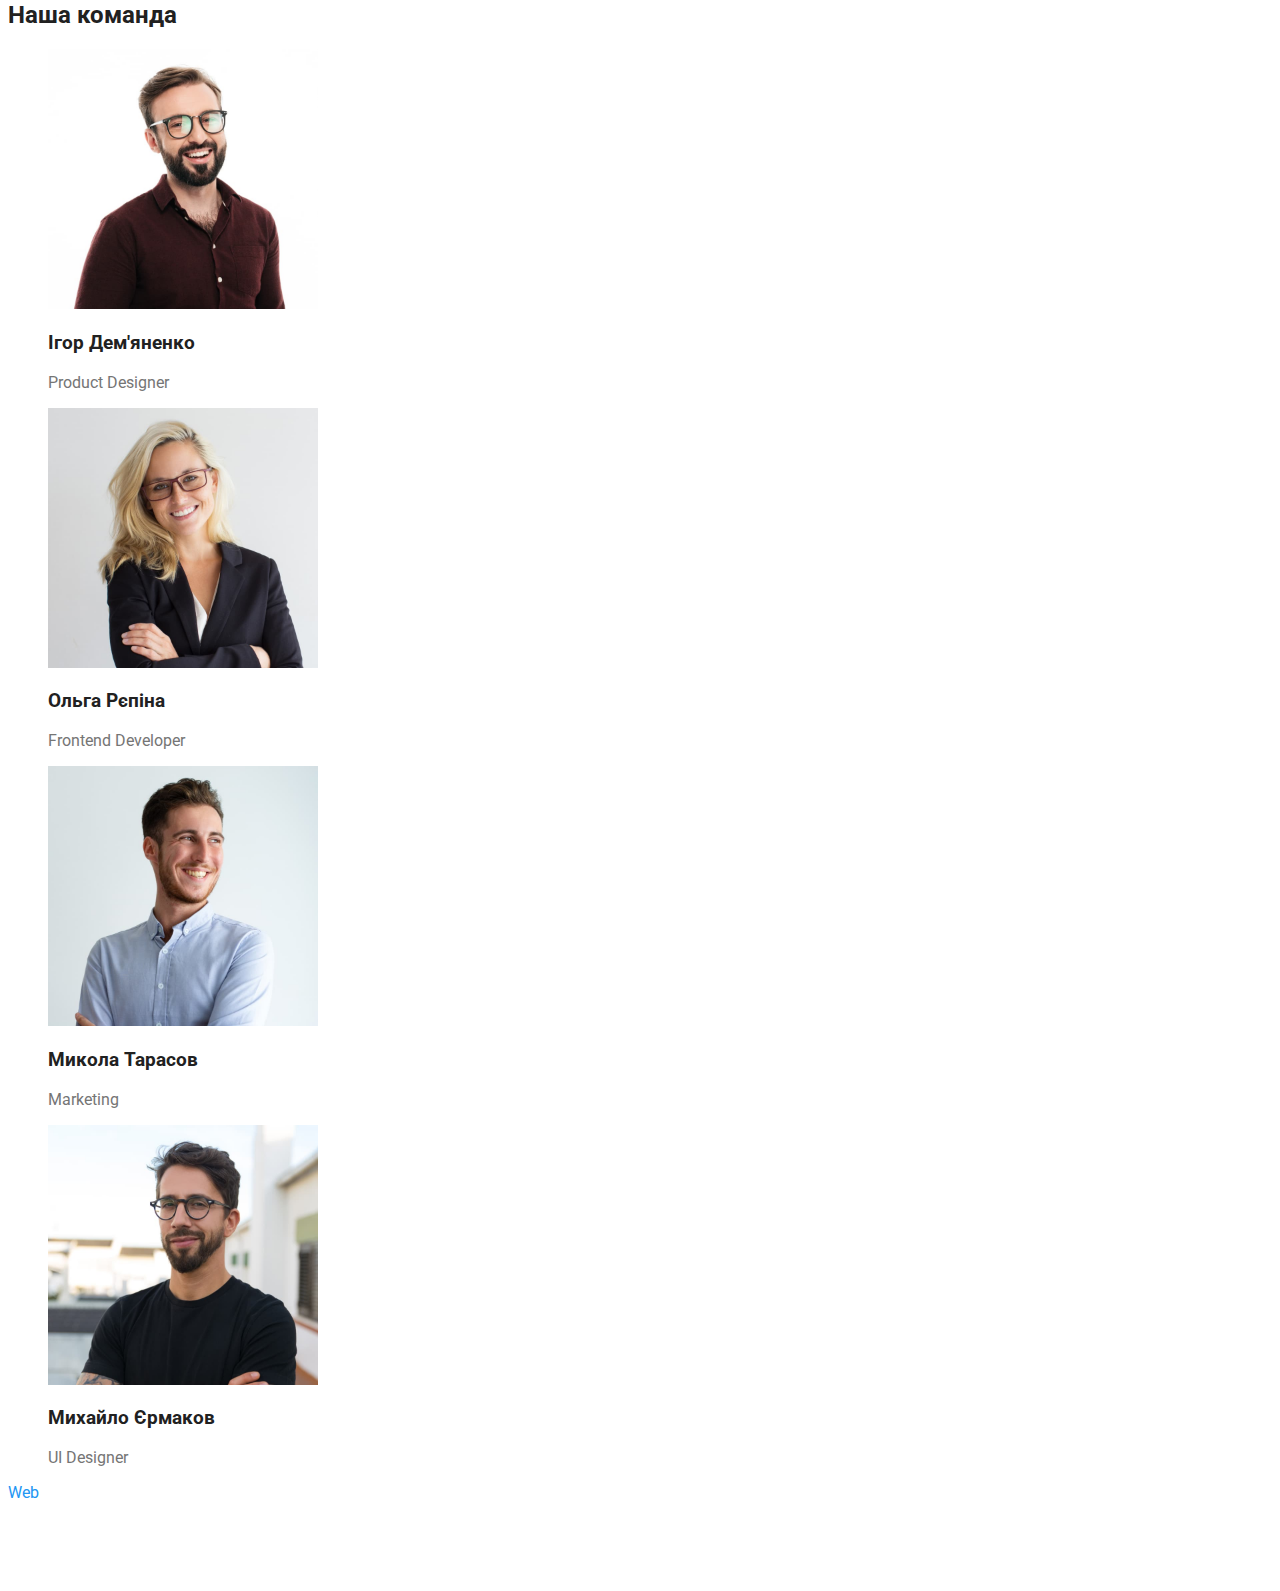
==== commit ba1c607b: "заміняє формат картинки на jpg" ====
--- a/index.html
+++ b/index.html
@@ -57,25 +57,25 @@
         <ul class="benefits-list list">
           <li>
             <h3 class="benefits-title">Увага до деталей</h3>
-            <p class="benefits-item-after-title">
+            <p class="benefits-after-title specification">
               Ідейні міркування, і навіть початок повсякденної роботи з формування позиції.
             </p>
           </li>
           <li>
             <h3 class="benefits-title">Пунктуальність</h3>
-            <p class="benefits-item-after-title">
+            <p class="benefits-after-title specification">
               Завдання організації, особливо рамки і місце навчання кадрів тягне у себе.
             </p>
           </li>
           <li>
             <h3 class="benefits-title">Планування</h3>
-            <p class="benefits-item-after-title">
+            <p class="benefits-after-title specification">
               Так само консультація з широким активом значною мірою зумовлює.
             </p>
           </li>
           <li>
             <h3 class="benefits-title">Сучасні технології</h3>
-            <p class="benefits-item-after-title">
+            <p class="benefitsafter-title specification">
               Значимість цих проблем настільки очевидна, що реалізація планових завдань.
             </p>
           </li>
--- a/css/styles.css
+++ b/css/styles.css
@@ -98,7 +98,7 @@
 
 /* ------------ Переваги ------------  */
 
-.benefits-list .benefits-title .employees-name .work {
+.benefits-list .benefits-title .employees-name {
   color: var(--title-text-color);
 }
 
@@ -134,6 +134,11 @@
   background-color: var(--accent-color);
 }
 
+.card:hover,
+.card:focus {
+  color: var(--accent-color);
+}
+
 
 
 /* ----------Футер---------- */
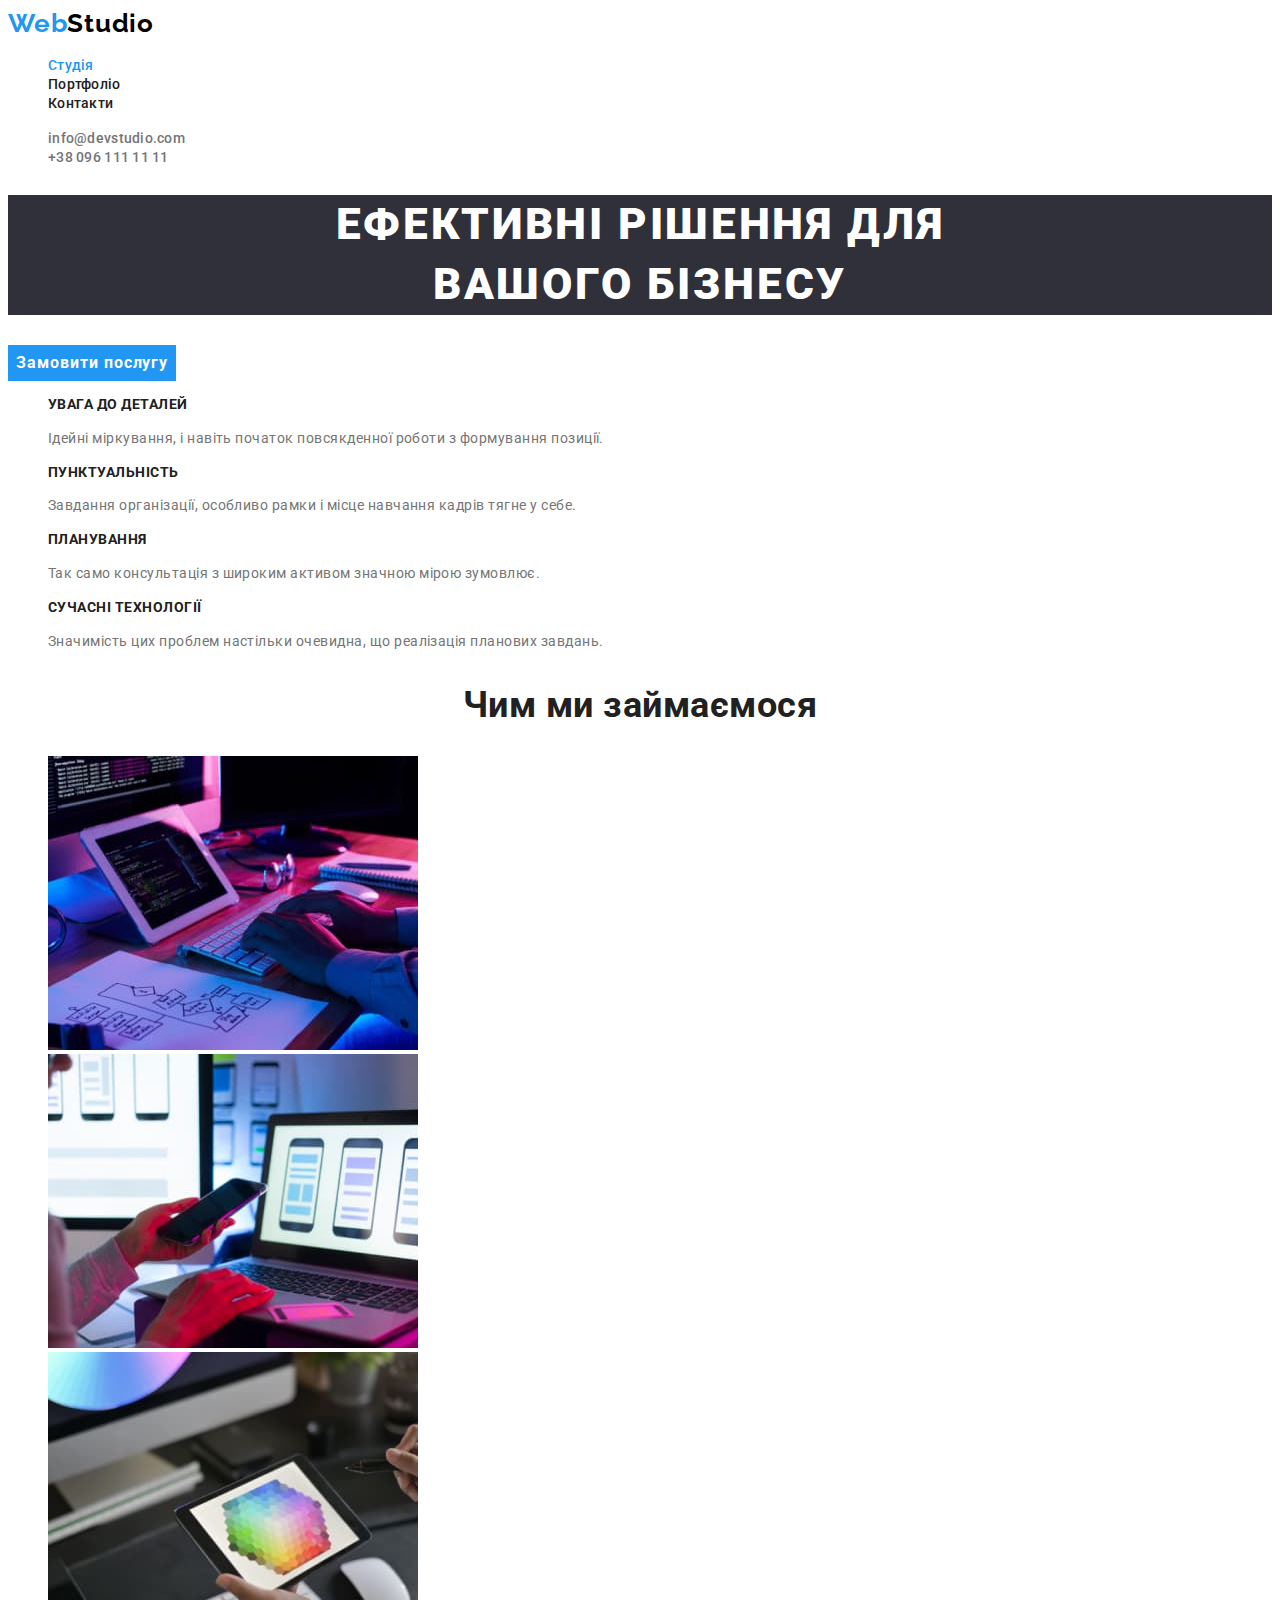
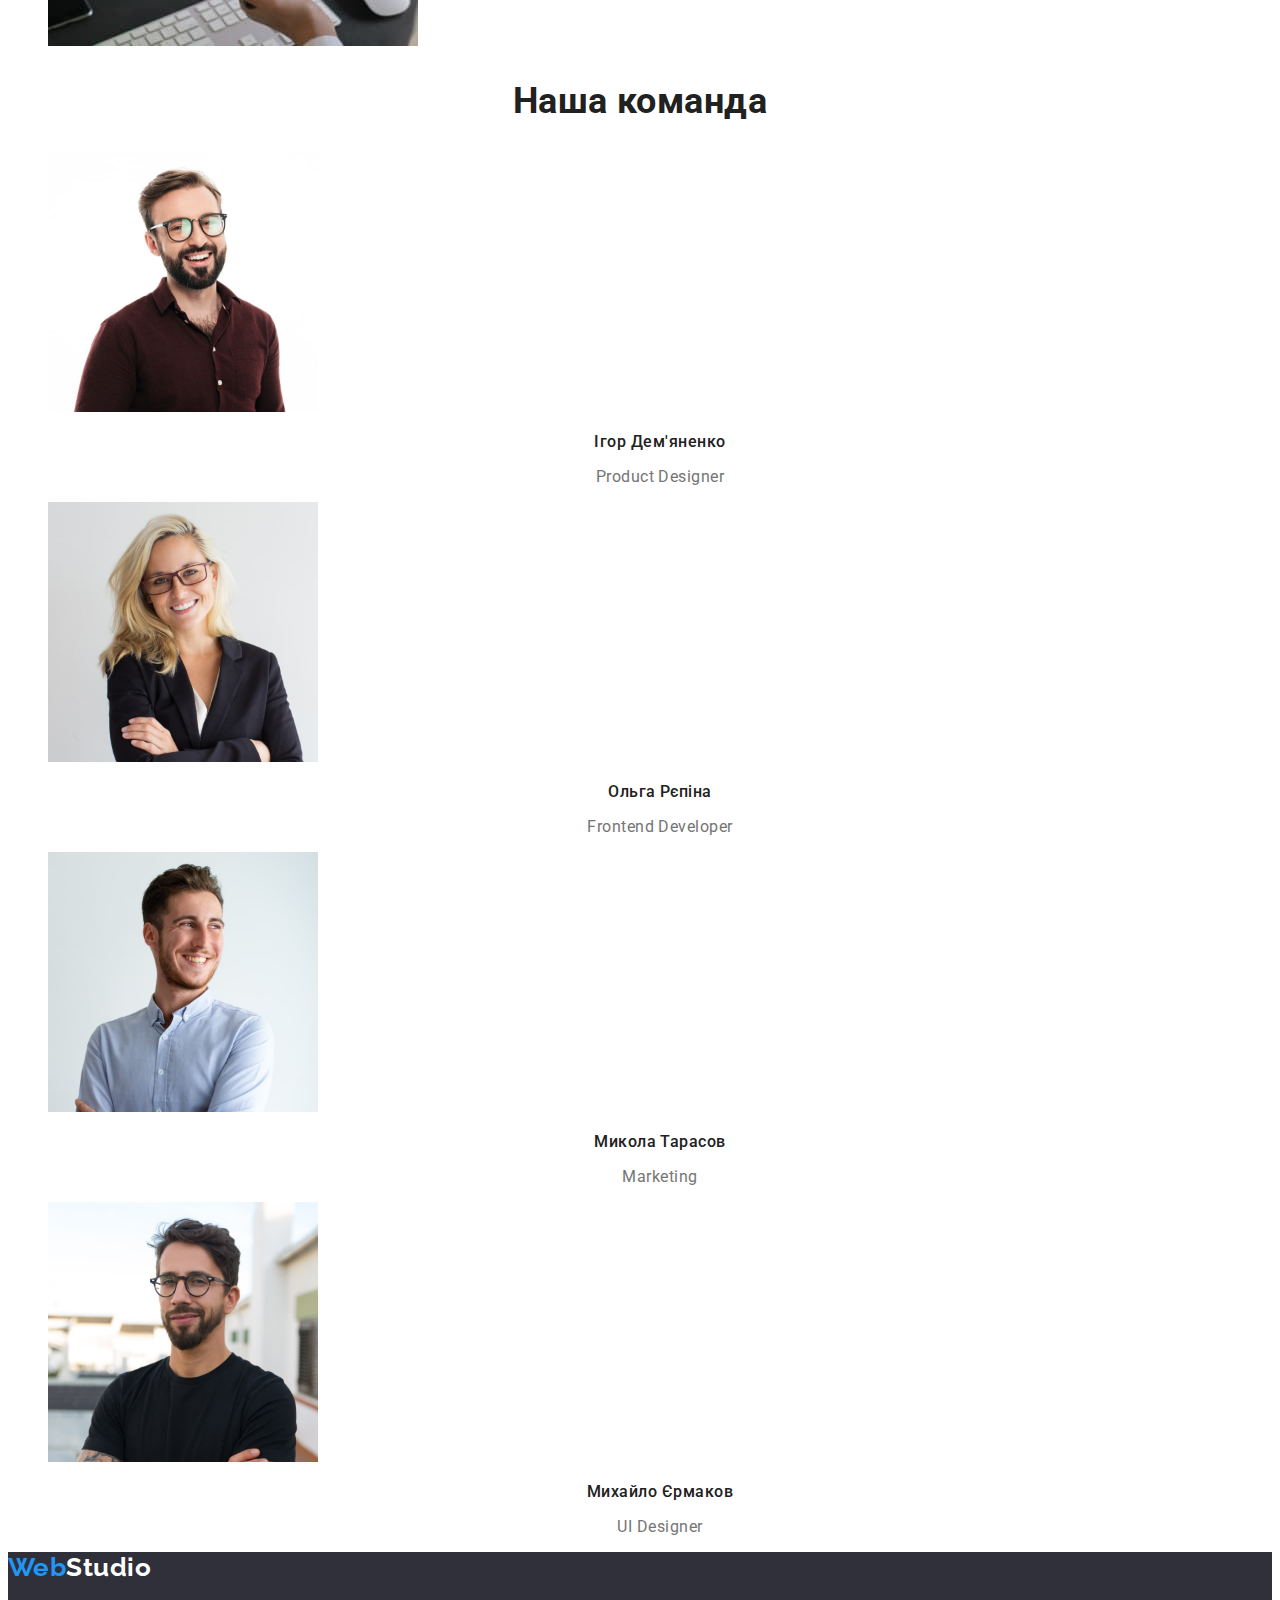
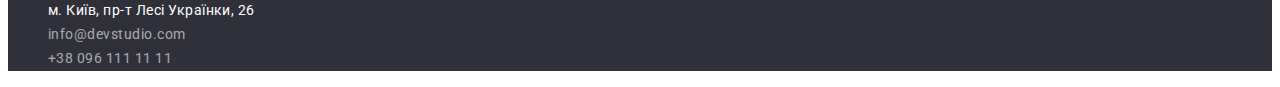
==== commit 131e2f58: "додає дизайн шрифтів" ====
--- a/index.html
+++ b/index.html
@@ -57,25 +57,25 @@
         <ul class="benefits-list list">
           <li>
             <h3 class="benefits-title">Увага до деталей</h3>
-            <p class="benefits-after-title specification">
+            <p class="benefits-after-title">
               Ідейні міркування, і навіть початок повсякденної роботи з формування позиції.
             </p>
           </li>
           <li>
             <h3 class="benefits-title">Пунктуальність</h3>
-            <p class="benefits-after-title specification">
+            <p class="benefits-after-title">
               Завдання організації, особливо рамки і місце навчання кадрів тягне у себе.
             </p>
           </li>
           <li>
             <h3 class="benefits-title">Планування</h3>
-            <p class="benefits-after-title specification">
+            <p class="benefits-after-title">
               Так само консультація з широким активом значною мірою зумовлює.
             </p>
           </li>
           <li>
             <h3 class="benefits-title">Сучасні технології</h3>
-            <p class="benefitsafter-title specification">
+            <p class="benefits-after-title">
               Значимість цих проблем настільки очевидна, що реалізація планових завдань.
             </p>
           </li>
@@ -115,22 +115,22 @@
           <li>
             <img src="./images/img1.jpg" alt="Співробітник 1" width="270" height="260" />
             <h3 class="employees-name">Ігор Дем'яненко</h3>
-            <p class="specification" lang="en">Product Designer</p>
+            <p class="position" lang="en">Product Designer</p>
           </li>
           <li>
             <img src="./images/img2.jpg" alt="Співробітник 2" width="270" height="260" />
             <h3 class="employees-name">Ольга Рєпіна</h3>
-            <p class="specification" lang="en">Frontend Developer</p>
+            <p class="position" lang="en">Frontend Developer</p>
           </li>
           <li>
             <img src="./images/img3.jpg" alt="Співробітник 3" width="270" height="260" />
             <h3 class="employees-name">Микола Тарасов</h3>
-            <p class="specification" lang="en">Marketing</p>
+            <p class="position" lang="en">Marketing</p>
           </li>
           <li>
             <img src="./images/img4.jpg" alt="Співробітник 4" width="270" height="260" />
             <h3 class="employees-name">Михайло Єрмаков</h3>
-            <p class="specification" lang="en">UI Designer</p>
+            <p class="position" lang="en">UI Designer</p>
           </li>
         </ul>
       </section>
@@ -138,9 +138,7 @@
 
     <!----------  Футер  ---------->
     <footer class="footer">
-      <a class="header-logo-white link" href="./index.htm"
-        ><span class="logo-accent">Web</span>Studio</a
-      >
+      <a class="footer-logo link" href="./index.htm"><span class="logo-accent">Web</span>Studio</a>
       <address class="address">
         <ul class="address-list list">
           <li>
--- a/css/styles.css
+++ b/css/styles.css
@@ -7,14 +7,15 @@
   --title-text-color: #212121;
   --accent-color: #2196f3;
   --secondary-accent-color: #ffffff;
-  --hero-bg-color:#2F303A;
-  --secondary-bg-color: #F5F4FA;
+  --hero-bg-color: #2f303a;
+  --secondary-bg-color: #f5f4fa;
 }
 
 .site-body {
+  background-color: var(--secondary-accent-color);
+  color: var(--title-text-color);
   font-family: 'Roboto', sans-serif;
-  background-color: var(--secondary-accent-color);
-  color: var(--title-text-color);
+  letter-spacing: 0.03em;
 }
 
 /*Прибирає крапки в li*/
@@ -33,14 +34,15 @@
   background-color: inherit;
 }
 
+/* ---------- Лого ---------- */
+
 .header-logo {
-  font-family: 'Raleway';
-  font-style: normal;
+  color: #000000;
+  font-family: 'Raleway', sans-serif;
   font-weight: 700;
   font-size: 26px;
   line-height: 1.19;
   letter-spacing: 0.03em;
-  color: #000000;
 }
 
 .logo-accent {
@@ -52,23 +54,34 @@
   color: var(--accent-color);
 }
 
-.header-list .header-link.current {
-  color: var(--accent-color)
-}
+/* ---------- Навігація --------- */
 
 .header-list .header-link {
   color: var(--title-text-color);
-}
-
+  font-weight: 500;
+  font-size: 14px;
+  line-height: 1.14;
+  letter-spacing: 0.02em;
+}
 
 .header-list .header-link:hover,
 .header-list .header-link:focus {
   color: var(--accent-color);
 }
+
+.header-list .header-link.current {
+  color: var(--accent-color);
+}
+
+/* ---------- Mail Tel -----------*/
 
 .contact-list .header-mail,
 .header-tel {
   color: var(--primary-text-color);
+  font-weight: 500;
+  font-size: 14px;
+  line-height: 1.14;
+  letter-spacing: 0.02em;
 }
 
 .contact-list .header-mail:hover,
@@ -81,26 +94,45 @@
 /* ------------ Герой ------------  */
 
 .hero-title {
-  color: var(--secondary-accent-color);
+  background: var(--hero-bg-color);
+  color: var(--secondary-accent-color);
+  font-weight: 900;
+  font-size: 44px;
+  line-height: 1.36;
+  text-align: center;
+  letter-spacing: 0.06em;
+  text-transform: uppercase;
 }
 
 .button {
   color: var(--secondary-accent-color);
   background-color: var(--accent-color);
   border-color: transparent;
+  font-family: 'Roboto';
+  font-style: normal;
+  font-weight: 700;
+  font-size: 16px;
+  line-height: 1.88;
+  letter-spacing: 0.06em;
+}
+
+.button:hover,
+.button:focus {
+   color: var(--secondary-accent-color);
+  background-color: var(--accent-color);
 }
 
 /* ------------ Секція ------------  */
 
 .section-title {
   color: var(--title-text-color);
+  font-weight: 700;
+  font-size: 36px;
+  line-height: 1.17;
+  text-align: center;
 }
 
 /* ------------ Переваги ------------  */
-
-.benefits-list .benefits-title .employees-name {
-  color: var(--title-text-color);
-}
 
 .visually-hidden {
   position: absolute;
@@ -115,17 +147,45 @@
   margin: -1px;
 }
 
+.benefits-list .benefits-title {
+  color: var(--title-text-color);
+  font-weight: 700;
+  font-size: 14px;
+  line-height: 1.14;
+  text-transform: uppercase;
+}
+
+.benefits-after-title {
+  color: var(--primary-text-color);
+  font-weight: 400;
+  font-size: 14px;
+  line-height: 1.71;
+}
+
 /* ----------Співробітники---------- */
-.specification {
+
+.employees-name {
+  color: var(--title-text-color);
+  font-weight: 500;
+  font-size: 16px;
+  line-height: 1.19;
+  text-align: center;
+}
+
+.position {
   color: var(--primary-text-color);
+  font-weight: 400;
+  font-size: 16px;
+  line-height: 1.19;
+  text-align: center;
 }
 
 /* ----------Портфоліо----------*/
 
 .button.primary {
-color: var(--title-text-color);
-background-color: var(--secondary-bg-color);
-border-color: transparent;
+  color: var(--title-text-color);
+  background-color: var(--secondary-bg-color);
+  border-color: transparent;
 }
 
 .button.primary:hover,
@@ -139,65 +199,52 @@
   color: var(--accent-color);
 }
 
-
-
 /* ----------Футер---------- */
 
-.header-logo-white {
-  color: var(--secondary-accent-color);
-}
-
-.address-list a {
-  color: var(--secondary-accent-color);
-}
-
-.address-list .address-location:hover,
-.address-list .address-location:focus,
-.address-list .footer-mail:hover,
-.address-list .footer-mail:focus,
-.address-list .footer-tel:hover,
-.address-list .footer-tel:focus {
-  color: var(--accent-color);
-  background-color: var(--hero-bg-color);
-}
-
-/* .header-link {
-  font-weight: 500;
-  font-size: 14px;
-  line-height: 1.14;
-  letter-spacing: 0.02em;
-  color: #212121;
-}
-
-.header-mail {
-  font-weight: 500;
-  font-size: 14px;
-  line-height: 1.14;
-  letter-spacing: 0.02em;
-  color: #2196f3;
-}
-
-.header-tel {
-  font-weight: 500;
-  font-size: 14px;
-  line-height: 1.14;
-  letter-spacing: 0.02em;
-  color: #757575;
-} */
-
-/* ------------ HERO ------------  */
-
-/* .hero {
-  background: #2f303a;
-} */
-
-/* .hero-title {
-  font-weight: 900;
-  font-size: 44px;
-  line-height: 1.36;
-  text-align: center;
-  letter-spacing: 0.06em;
-  text-transform: uppercase;
-  color: #ffffff;
-}
-
+.footer {
+  background: var(--hero-bg-color);
+}
+
+.footer-logo {
+  color: var(--secondary-accent-color);
+  font-family: 'Raleway', sans-serif;
+  font-weight: 700;
+  font-size: 26px;
+  line-height: 1.19;
+}
+
+.logo-accent {
+  color: var(--accent-color);
+}
+
+.address {
+  font-style: normal;
+}
+
+.address-location {
+  color: var(--secondary-accent-color);
+  font-family: 'Roboto';
+  font-weight: 400;
+  font-size: 14px;
+  line-height: 1.71;
+}
+
+  .address-location:hover,
+  .address-location:focus,
+  .footer-mail:hover,
+  .footer-mail:focus,
+  .footer-tel:hover,
+  .footer-tel:focus {
+  color: var(--accent-color);
+}
+
+.footer-mail, .footer-tel {
+  color: rgba(255, 255, 255, 0.6);
+  font-weight: 400;
+  font-size: 14px;
+  line-height: 1.71;
+}
+
+.footer-logo:hover,
+.footer-logo:focus {
+  color: var(--accent-color);
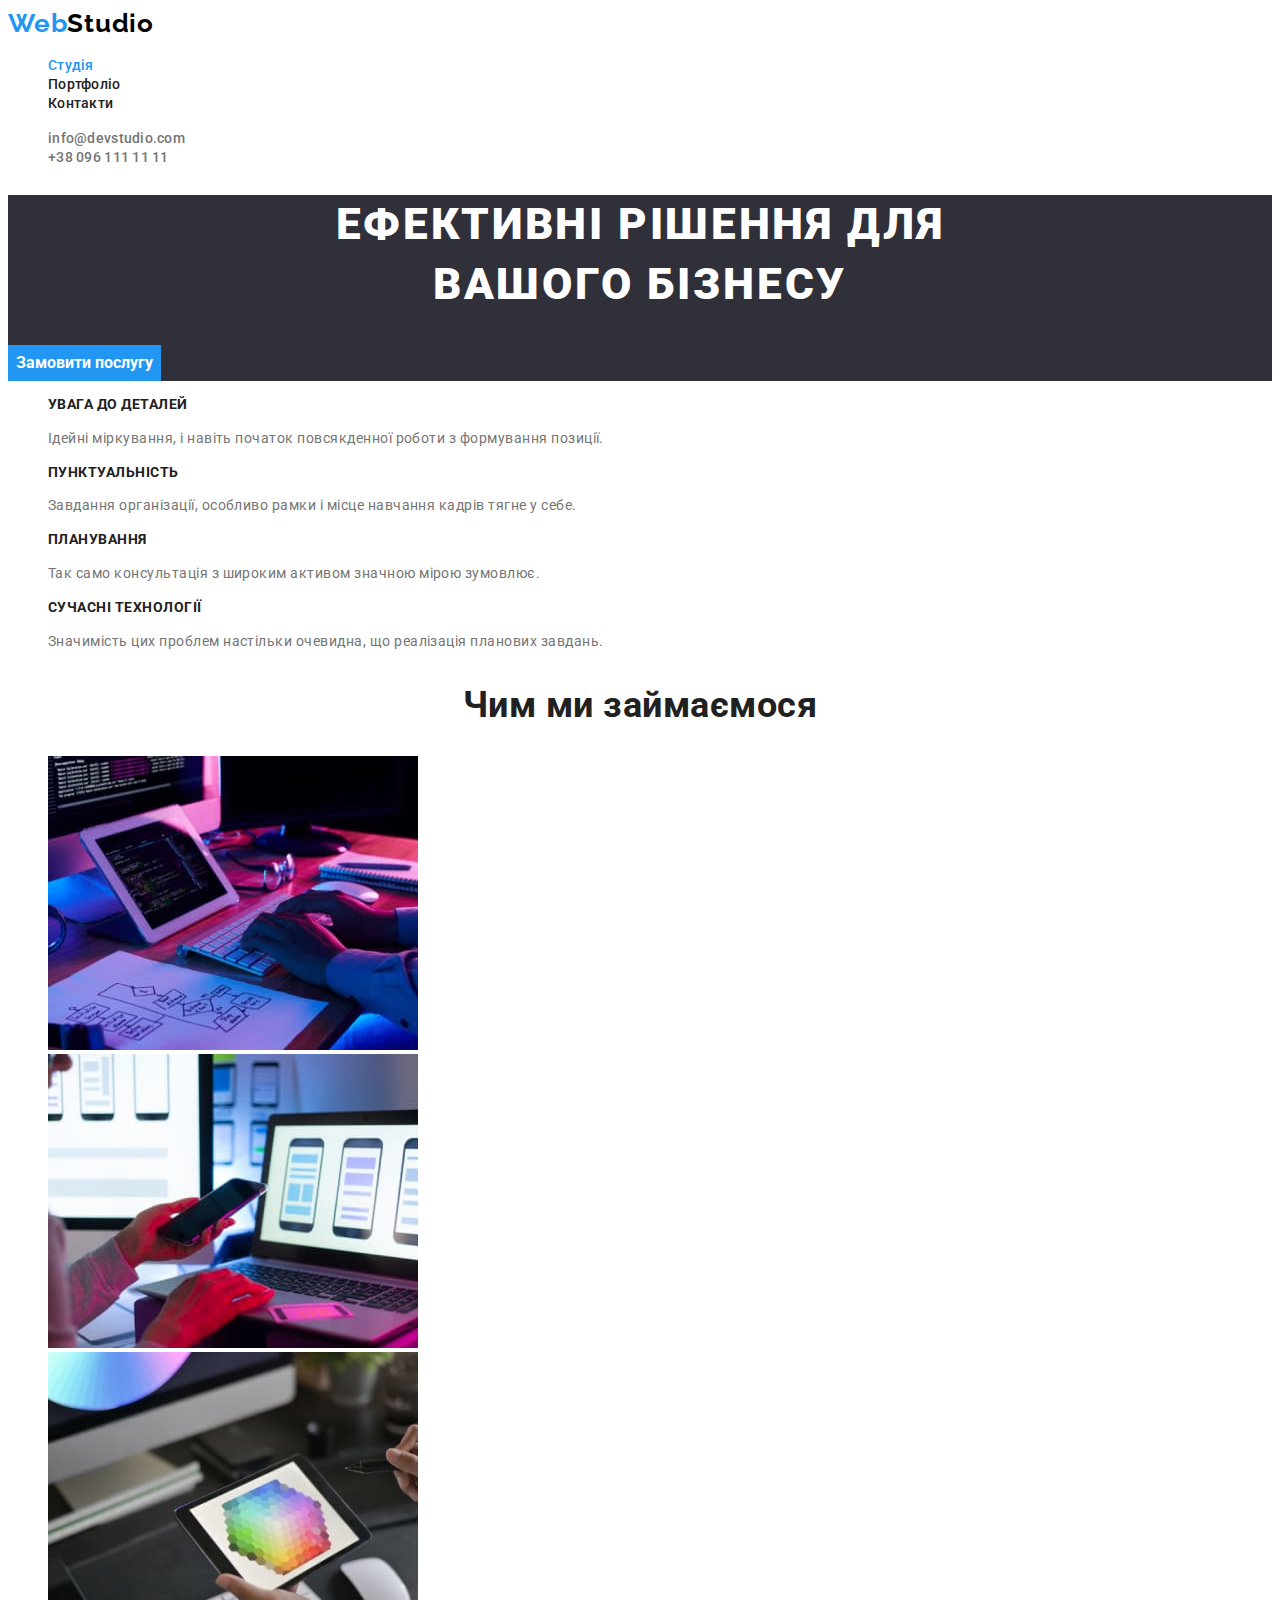
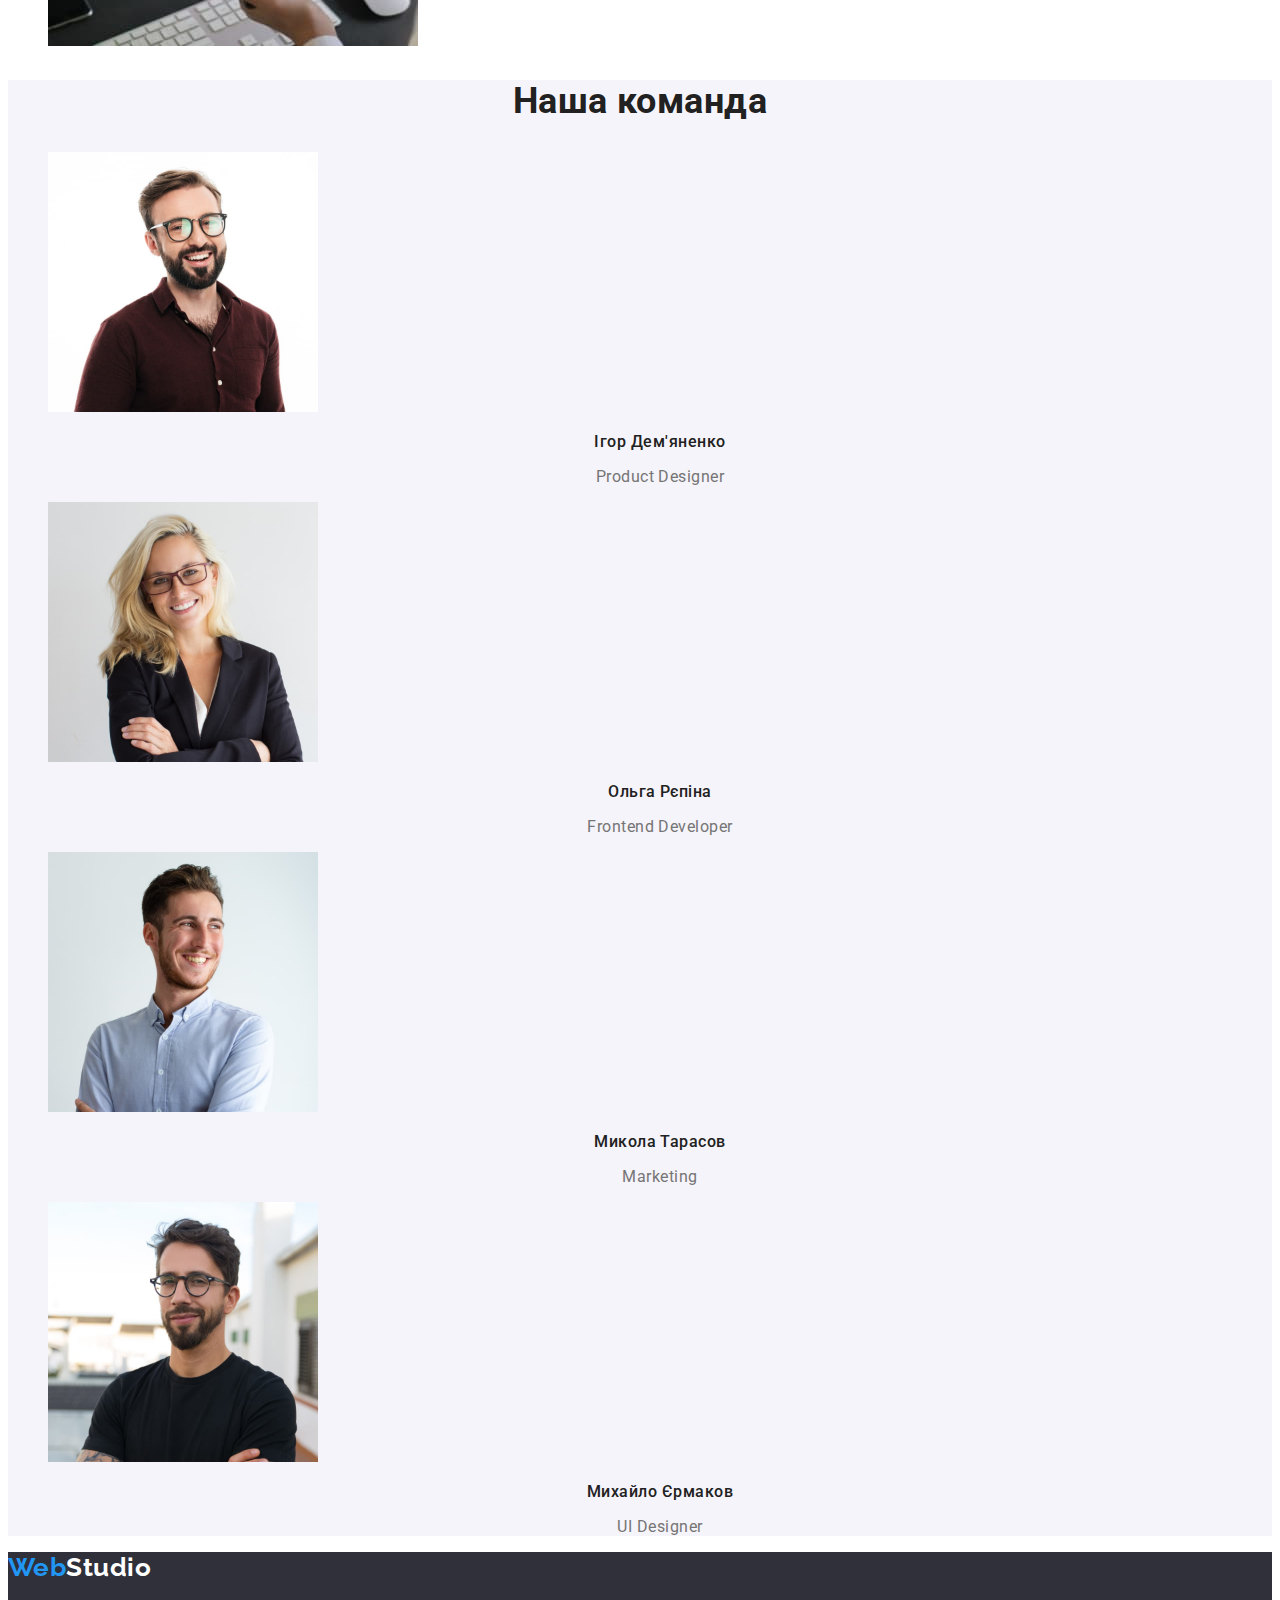
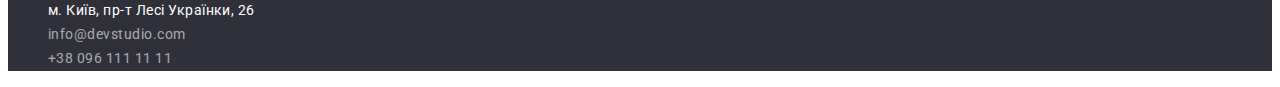
==== commit 6111f09a: "додає стилі і шрифти в Портфоліо" ====
--- a/index.html
+++ b/index.html
@@ -109,7 +109,7 @@
       </section>
 
       <!----------  Інформація про співробітників  ---------->
-      <section class="section">
+      <section class="section employees">
         <h2 class="section-title">Наша команда</h2>
         <ul class="list">
           <li>
--- a/css/styles.css
+++ b/css/styles.css
@@ -1,14 +1,13 @@
-/* білий color: #FFFFFF; */
-/* фон герою background: #2F303A; */
+
 /* фон наша команда background: #F5F4FA; */
 
 :root {
   --primary-text-color: #757575;
   --title-text-color: #212121;
   --accent-color: #2196f3;
-  --secondary-accent-color: #ffffff;
+  --secondary-accent-color: #FFFFFF;
   --hero-bg-color: #2f303a;
-  --secondary-bg-color: #f5f4fa;
+  --secondary-bg-color: #F5F4Fa;
 }
 
 .site-body {
@@ -31,7 +30,7 @@
 /* ------------ Хедер ------------  */
 
 .header {
-  background-color: inherit;
+  background-color: var(--secondary-accent-color);
 }
 
 /* ---------- Лого ---------- */
@@ -93,8 +92,11 @@
 
 /* ------------ Герой ------------  */
 
+.hero {
+  background: var(--hero-bg-color);
+}
+
 .hero-title {
-  background: var(--hero-bg-color);
   color: var(--secondary-accent-color);
   font-weight: 900;
   font-size: 44px;
@@ -105,21 +107,21 @@
 }
 
 .button {
-  color: var(--secondary-accent-color);
-  background-color: var(--accent-color);
+  background:var(--accent-color);
+  color: var(--secondary-accent-color);
+  cursor: pointer;
+  font-family: 'Roboto', sans-serif;
+  font-style: normal;
+  font-weight: 700;
+  font-size: 16px;
+  line-height: 1.88;
   border-color: transparent;
-  font-family: 'Roboto';
-  font-style: normal;
-  font-weight: 700;
-  font-size: 16px;
-  line-height: 1.88;
-  letter-spacing: 0.06em;
 }
 
 .button:hover,
 .button:focus {
-   color: var(--secondary-accent-color);
-  background-color: var(--accent-color);
+background-color: #188CE8;
+color: var(--secondary-accent-color)
 }
 
 /* ------------ Секція ------------  */
@@ -164,6 +166,10 @@
 
 /* ----------Співробітники---------- */
 
+.employees {
+  background-color: var(--secondary-bg-color);
+}
+
 .employees-name {
   color: var(--title-text-color);
   font-weight: 500;
@@ -182,22 +188,51 @@
 
 /* ----------Портфоліо----------*/
 
-.button.primary {
+.portfolio {
+  background-color: #F5F5F5;
+}
+
+.filter-button {
   color: var(--title-text-color);
   background-color: var(--secondary-bg-color);
   border-color: transparent;
-}
-
-.button.primary:hover,
-.button.primary:focus {
+  font-family: 'Roboto', sans-serif;
+  font-style: normal;
+  font-weight: 500;
+  font-size: 16px;
+  line-height: 1.62;
+  text-align: center;
+  letter-spacing: 0.03em;
+}
+
+.filter-button:hover,
+.filter-button:focus {
   color: var(--secondary-accent-color);
   background-color: var(--accent-color);
 }
 
-.card:hover,
-.card:focus {
-  color: var(--accent-color);
-}
+.work {
+  color: var(--title-text-color);
+font-weight: 700;
+font-size: 18px;
+line-height: calc(36 / 18);
+letter-spacing: 0.06em;
+}
+
+.filter-types {
+  color: var(--primary-text-color);
+  font-weight: 400;
+  font-size: 16px;
+  line-height: 1.88;
+}
+
+
+  .work:hover,
+  .work:focus,
+  .filter-types:hover,
+  .filter-types:focus {
+  color: var(--accent-color);
+  }
 
 /* ----------Футер---------- */
 
@@ -223,7 +258,7 @@
 
 .address-location {
   color: var(--secondary-accent-color);
-  font-family: 'Roboto';
+  font-family: 'Roboto', sans-serif;
   font-weight: 400;
   font-size: 14px;
   line-height: 1.71;
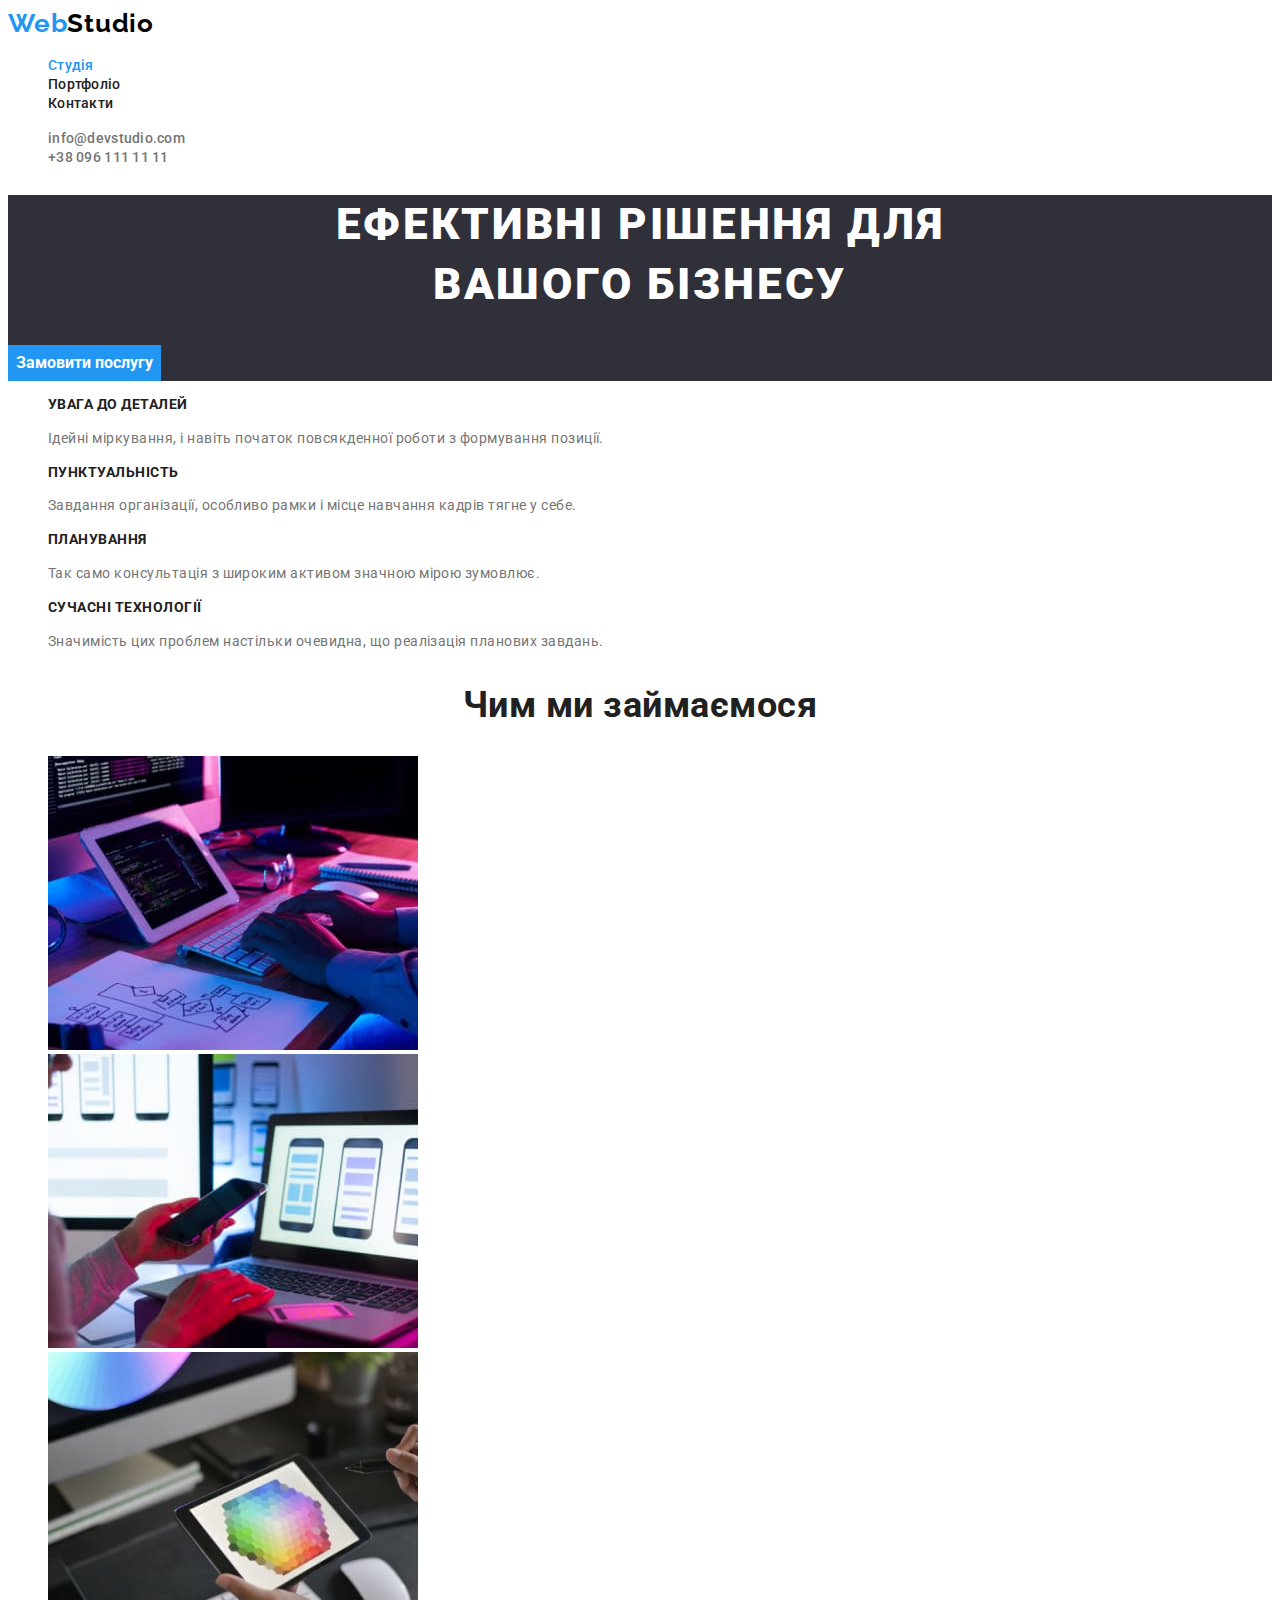
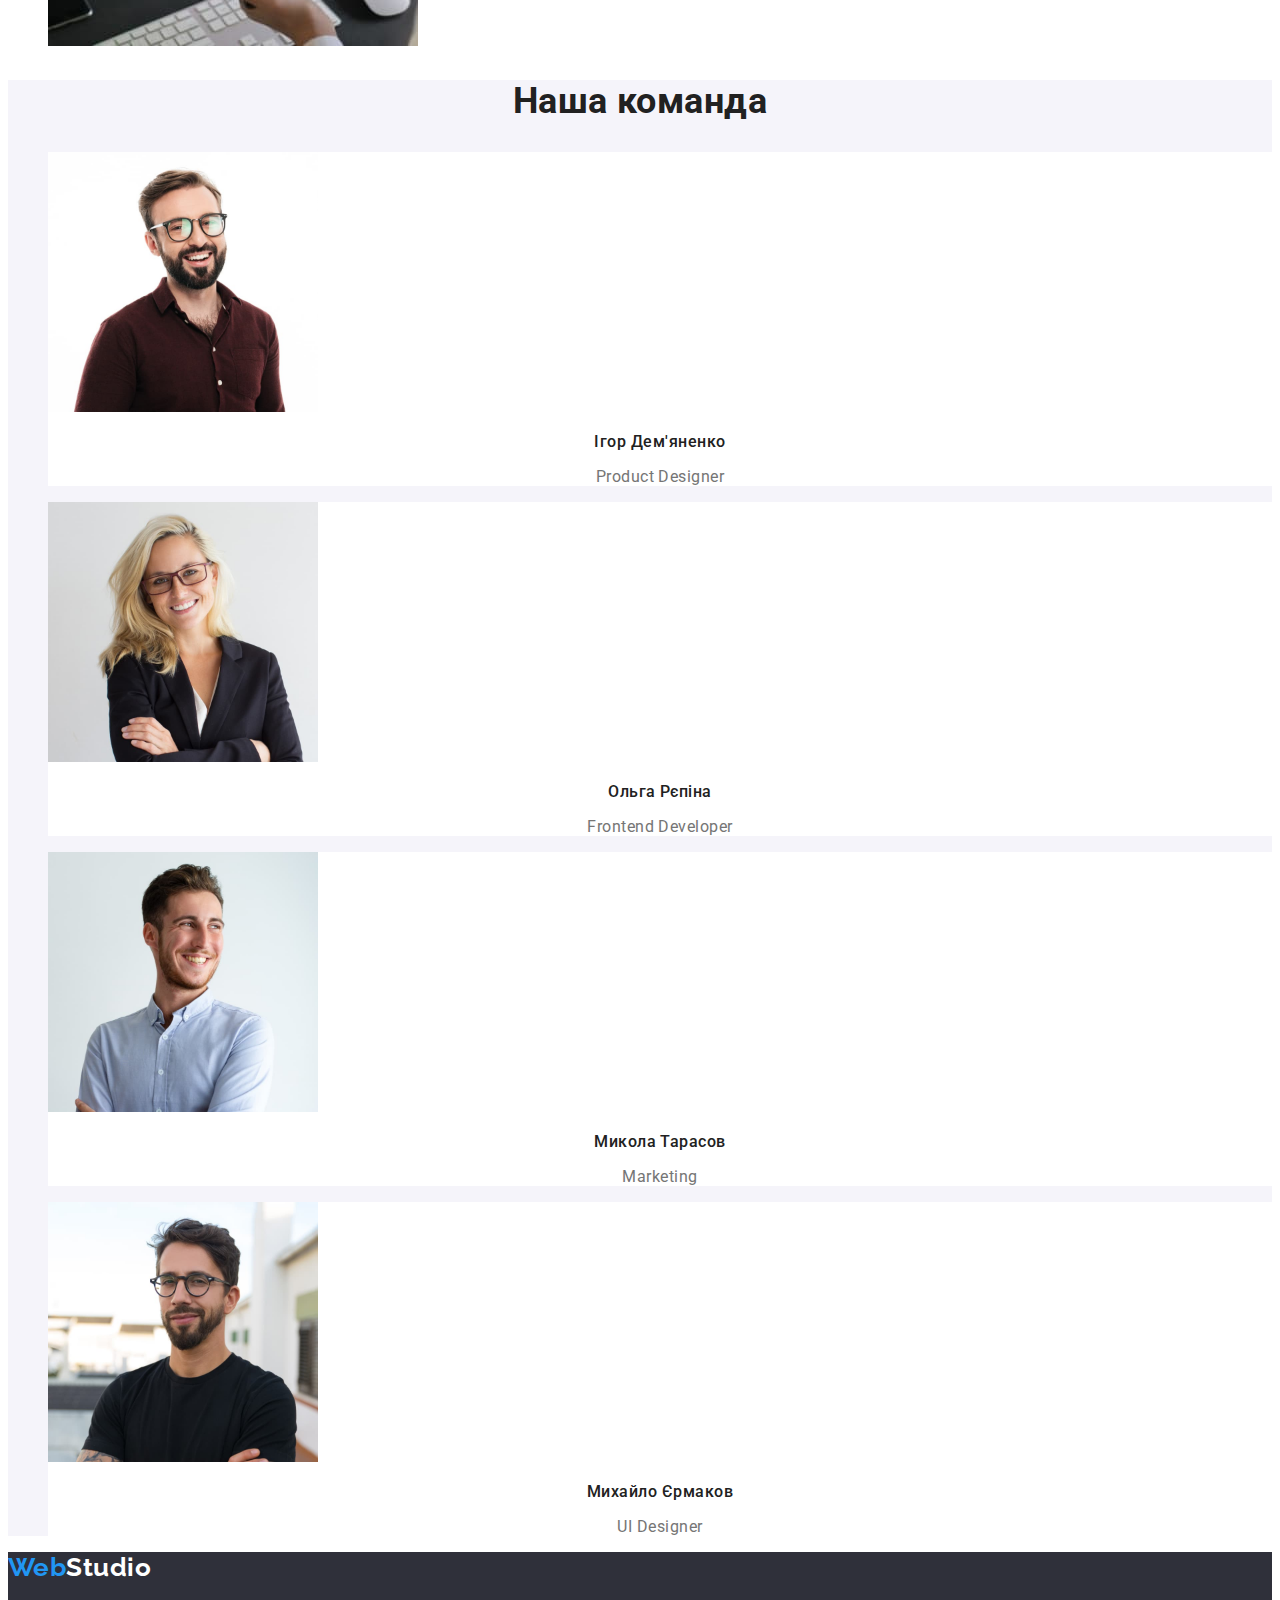
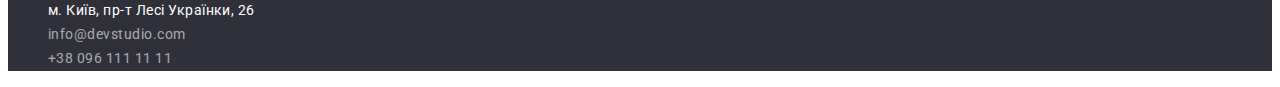
==== commit 271047ee: "додає виправлення після перевірки ментором" ====
--- a/index.html
+++ b/index.html
@@ -112,22 +112,22 @@
       <section class="section employees">
         <h2 class="section-title">Наша команда</h2>
         <ul class="list">
-          <li>
+          <li class="employees-bg">
             <img src="./images/img1.jpg" alt="Співробітник 1" width="270" height="260" />
             <h3 class="employees-name">Ігор Дем'яненко</h3>
             <p class="position" lang="en">Product Designer</p>
           </li>
-          <li>
+          <li class="employees-bg">
             <img src="./images/img2.jpg" alt="Співробітник 2" width="270" height="260" />
             <h3 class="employees-name">Ольга Рєпіна</h3>
             <p class="position" lang="en">Frontend Developer</p>
           </li>
-          <li>
+          <li class="employees-bg">
             <img src="./images/img3.jpg" alt="Співробітник 3" width="270" height="260" />
             <h3 class="employees-name">Микола Тарасов</h3>
             <p class="position" lang="en">Marketing</p>
           </li>
-          <li>
+          <li class="employees-bg">
             <img src="./images/img4.jpg" alt="Співробітник 4" width="270" height="260" />
             <h3 class="employees-name">Михайло Єрмаков</h3>
             <p class="position" lang="en">UI Designer</p>
--- a/css/styles.css
+++ b/css/styles.css
@@ -7,7 +7,9 @@
   --accent-color: #2196f3;
   --secondary-accent-color: #FFFFFF;
   --hero-bg-color: #2f303a;
-  --secondary-bg-color: #F5F4Fa;
+  --secondary-bg-color: #F5F4FA;
+  --hover-btn-color: #188CE8;
+  --header-logo-text-color: #000000;
 }
 
 .site-body {
@@ -36,7 +38,7 @@
 /* ---------- Лого ---------- */
 
 .header-logo {
-  color: #000000;
+  color: var(--header-logo-text-color);
   font-family: 'Raleway', sans-serif;
   font-weight: 700;
   font-size: 26px;
@@ -48,7 +50,6 @@
   color: var(--accent-color);
 }
 
-.header-logo:hover,
 .header-logo:focus {
   color: var(--accent-color);
 }
@@ -120,7 +121,7 @@
 
 .button:hover,
 .button:focus {
-background-color: #188CE8;
+background-color: var(--hover-btn-color);
 color: var(--secondary-accent-color)
 }
 
@@ -170,6 +171,10 @@
   background-color: var(--secondary-bg-color);
 }
 
+.employees-bg {
+  background-color: var(--secondary-accent-color);
+}
+
 .employees-name {
   color: var(--title-text-color);
   font-weight: 500;
@@ -189,7 +194,6 @@
 /* ----------Портфоліо----------*/
 
 .portfolio {
-  background-color: #F5F5F5;
 }
 
 .filter-button {
@@ -227,6 +231,8 @@
 }
 
 
+  .card:hover,
+  .card:focus,
   .work:hover,
   .work:focus,
   .filter-types:hover,
@@ -280,6 +286,5 @@
   line-height: 1.71;
 }
 
-.footer-logo:hover,
 .footer-logo:focus {
   color: var(--accent-color);
